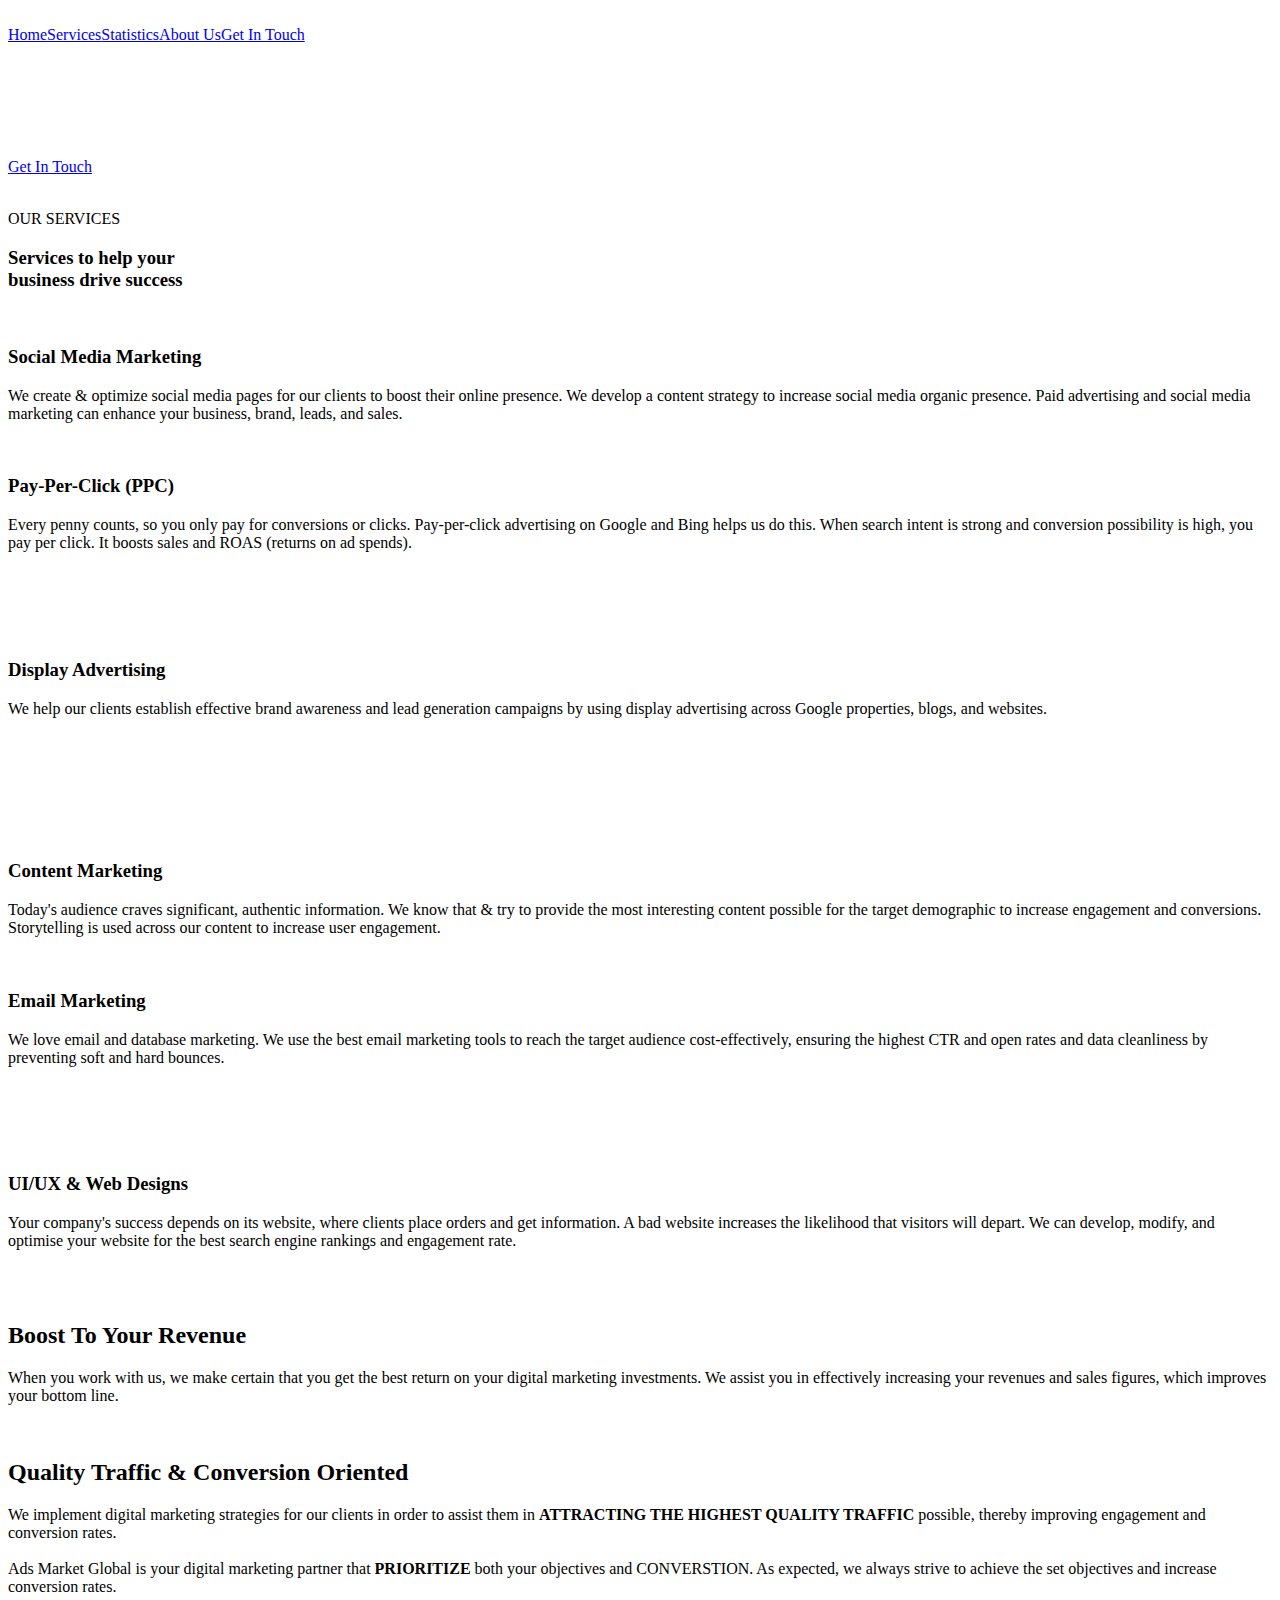
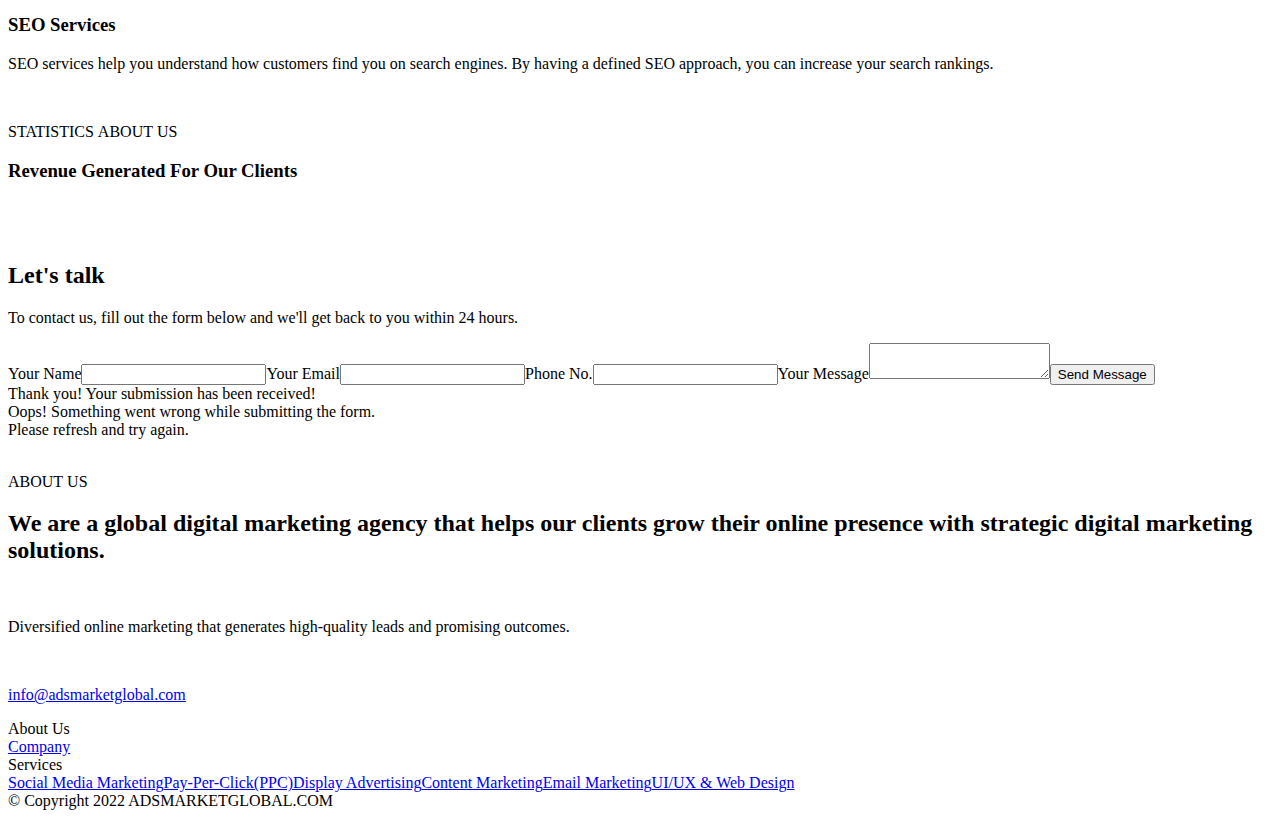
==== index.html @ f44de17f "new commit" ====
<!DOCTYPE html><!-- This site was created in Webflow. https://www.webflow.com -->
<!-- Last Published: Sun Jul 17 2022 16:30:18 GMT+0000 (Coordinated Universal Time) -->
<html data-wf-domain="adsmarketglobal1.webflow.io" data-wf-page="62cc13636cdaeb757eca5f17"
    data-wf-site="62cc13636cdaebab5cca5f0f">

<head>
    <meta charset="utf-8" />
    <title>AMG - Ads Market Global</title>
    <meta
        content="Ads Market Global, We are a global digital marketing agency that helps our clients grow their online presence with strategic digital marketing solutions."
        name="description" />
    <meta content="AMG - Ads Market Global" property="og:title" />
    <meta
        content="Ads Market Global, We are a global digital marketing agency that helps our clients grow their online presence with strategic digital marketing solutions."
        property="og:description" />
    <meta content="AMG - Ads Market Global" property="twitter:title" />
    <meta
        content="Ads Market Global, We are a global digital marketing agency that helps our clients grow their online presence with strategic digital marketing solutions."
        property="twitter:description" />
    <meta property="og:type" content="website" />
    <meta content="summary_large_image" name="twitter:card" />
    <meta content="width=device-width, initial-scale=1" name="viewport" />
    <meta content="Webflow" name="generator" />
    <link href="style.css"
        rel="stylesheet" type="text/css" />
    <!--[if lt IE 9]><script src="https://cdnjs.cloudflare.com/ajax/libs/html5shiv/3.7.3/html5shiv.min.js" type="text/javascript"></script><![endif]-->
    <script
        type="text/javascript">!function (o, c) { var n = c.documentElement, t = " w-mod-"; n.className += t + "js", ("ontouchstart" in o || o.DocumentTouch && c instanceof DocumentTouch) && (n.className += t + "touch") }(window, document);</script>
    <link href="asset/Ads Market Global.png"
        rel="shortcut icon" type="image/x-icon" />
    <link href="asset/Ads Market Global.png"
        rel="apple-touch-icon" /><!-- No Highlight Testimonial Arrows www.flowbase.co (OPTIONAL) -->
    <style>
        .arrow {
            -webkit-touch-callout: none;
            /* iOS Safari */
            -webkit-user-select: none;
            /* Safari */
            -khtml-user-select: none;
            /* Konqueror HTML */
            -moz-user-select: none;
            /* Firefox */
            -ms-user-select: none;
            /* Internet Explorer/Edge */
            user-select: none;
            /* Non-prefixed version, currently
                                 supported by Chrome and Opera */
    </style>

    <!-- Change Scrollbar (OPTIONAL) -->
    <style>
        ::-webkit-scrollbar {
            width: 15px;
        }

        ::-webkit-scrollbar-track {
            border-radius: 0px;
            background-color: #fff;
        }

        ::-webkit-scrollbar-thumb {
            background: #484dff;
            border-radius: 0px;
        }
    </style>
</head>

<body class="body">
    <div data-collapse="medium" data-animation="default" data-duration="400" data-easing="ease" data-easing2="ease"
        role="banner" class="navbar-5 w-nav">
        <div class="container-5 navbar-container w-container">
            <div class="nav-wrapper"><a href="#" class="logo-3 w-nav-brand"><img
                        src="https://uploads-ssl.webflow.com/62cc13636cdaebab5cca5f0f/62ccd731722cb0daaf627400_WhatsApp_Image_2022-07-11_at_6.38.55_PM-removebg-preview.png"
                        loading="lazy" width="295" alt="" class="image-10" /></a>
                <nav role="navigation" class="nav-menu-3 w-nav-menu"><a href="#home"
                        class="nav-link-6 w-nav-link">Home</a><a href="#services"
                        class="nav-link-6 w-nav-link">Services</a><a href="#stats"
                        class="nav-link-6 w-nav-link">Statistics</a><a href="#about" class="nav-link-6 w-nav-link">About
                        Us</a><a href="#contact" data-w-id="43a1a5e1-b874-022d-1b1e-969164b48748"
                        class="button w-button">Get In Touch</a></nav>
                <div class="menu-btn w-nav-button">
                    <div class="top-line"></div>
                    <div class="middle-line"></div>
                    <div class="last-line"></div>
                </div>
            </div>
        </div>
    </div>
    <div id="home" class="header">
        <div class="container">
            <div class="hero-content">
                <div class="hero-block">
                    <div class="content-block-hero">
                        <h1 style="-webkit-transform:translate3d(-25PX, 0, 0) scale3d(1, 1, 1) rotateX(0) rotateY(0) rotateZ(0) skew(0, 0);-moz-transform:translate3d(-25PX, 0, 0) scale3d(1, 1, 1) rotateX(0) rotateY(0) rotateZ(0) skew(0, 0);-ms-transform:translate3d(-25PX, 0, 0) scale3d(1, 1, 1) rotateX(0) rotateY(0) rotateZ(0) skew(0, 0);transform:translate3d(-25PX, 0, 0) scale3d(1, 1, 1) rotateX(0) rotateY(0) rotateZ(0) skew(0, 0);opacity:0"
                            class="heading">Data fueled, expert driven marketing</h1>
                        <p style="-webkit-transform:translate3d(-25PX, 0, 0) scale3d(1, 1, 1) rotateX(0) rotateY(0) rotateZ(0) skew(0, 0);-moz-transform:translate3d(-25PX, 0, 0) scale3d(1, 1, 1) rotateX(0) rotateY(0) rotateZ(0) skew(0, 0);-ms-transform:translate3d(-25PX, 0, 0) scale3d(1, 1, 1) rotateX(0) rotateY(0) rotateZ(0) skew(0, 0);transform:translate3d(-25PX, 0, 0) scale3d(1, 1, 1) rotateX(0) rotateY(0) rotateZ(0) skew(0, 0);opacity:0"
                            class="paragraph-hero">Evolve into your full potential with digital marketing &amp; growth
                            solutions.</p>
                        <div><a href="#contact" data-w-id="292c6fd5-c9fb-e40d-11e6-4cfa3c14e079"
                                class="button w-button">Get In Touch</a></div>
                    </div>
                </div>
                <div style="-webkit-transform:translate3d(25PX, 0, 0) scale3d(1, 1, 1) rotateX(0) rotateY(0) rotateZ(0) skew(0, 0);-moz-transform:translate3d(25PX, 0, 0) scale3d(1, 1, 1) rotateX(0) rotateY(0) rotateZ(0) skew(0, 0);-ms-transform:translate3d(25PX, 0, 0) scale3d(1, 1, 1) rotateX(0) rotateY(0) rotateZ(0) skew(0, 0);transform:translate3d(25PX, 0, 0) scale3d(1, 1, 1) rotateX(0) rotateY(0) rotateZ(0) skew(0, 0);opacity:0"
                    class="hero-image-wrap"><img
                        src="https://uploads-ssl.webflow.com/62cc13636cdaebab5cca5f0f/62cd737549e9dc1437eaa21d_WhatsApp%20Image%202022-07-12%20at%204.14.16%20PM.jpeg"
                        srcset="https://uploads-ssl.webflow.com/62cc13636cdaebab5cca5f0f/62cd737549e9dc1437eaa21d_WhatsApp%20Image%202022-07-12%20at%204.14.16%20PM-p-500.jpeg 500w, https://uploads-ssl.webflow.com/62cc13636cdaebab5cca5f0f/62cd737549e9dc1437eaa21d_WhatsApp%20Image%202022-07-12%20at%204.14.16%20PM-p-800.jpeg 800w, https://uploads-ssl.webflow.com/62cc13636cdaebab5cca5f0f/62cd737549e9dc1437eaa21d_WhatsApp%20Image%202022-07-12%20at%204.14.16%20PM-p-1080.jpeg 1080w, https://uploads-ssl.webflow.com/62cc13636cdaebab5cca5f0f/62cd737549e9dc1437eaa21d_WhatsApp%20Image%202022-07-12%20at%204.14.16%20PM.jpeg 1280w"
                        sizes="(max-width: 479px) 90vw, (max-width: 767px) 86vw, (max-width: 991px) 88vw, 42vw" alt=""
                        class="hero-image" /></div>
            </div>
        </div>
    </div>
    <div id="services" class="section-content">
        <div class="container space-below">
            <div class="title-wrap-left">
                <p class="title">OUR SERVICES</p>
                <h3 class="heading-primary">Services to help your <br />business <span class="text-span">drive
                        success</span></h3>
            </div>
            <div class="service-card-wrap">
                <div class="column">
                    <div id="social" class="service-card"><img
                            src="https://uploads-ssl.webflow.com/62cc13636cdaebab5cca5f0f/62d3aa4519f62c4c4fdd5f49_reshot-icon-digital-marketing-LBRZ9M6K5S.svg"
                            width="75" alt="" class="service-icon" />
                        <div class="card-content-wrap">
                            <h3 class="heading-3">Social Media Marketing</h3>
                            <p class="paragraph-2">We create &amp; optimize social media pages for our clients to boost
                                their online presence. We develop a content strategy to increase social media organic
                                presence. Paid advertising and social media marketing can enhance your business, brand,
                                leads, and sales.</p>
                        </div>
                    </div>
                </div>
                <div class="column">
                    <div id="ppc" class="service-card"><img
                            src="https://uploads-ssl.webflow.com/62cc13636cdaebab5cca5f0f/62d3aa9f34f1826fa79b9588_reshot-icon-online-marketing-MSBLV76K3T.svg"
                            width="75" alt="" class="service-icon" />
                        <div class="card-content-wrap">
                            <h3 class="heading-3">Pay-Per-Click (PPC)</h3>
                            <p class="paragraph-2">Every penny counts, so you only pay for conversions or clicks.
                                Pay-per-click advertising on Google and Bing helps us do this. When search intent is
                                strong and conversion possibility is high, you pay per click. It boosts sales and ROAS
                                (returns on ad spends).<br /><br /><br />‍</p>
                        </div>
                    </div>
                </div>
                <div class="column">
                    <div id="displayads" class="service-card"><img
                            src="https://uploads-ssl.webflow.com/62cc13636cdaebab5cca5f0f/62d3aa4775565831e6dea3bf_reshot-icon-strategy-marketing-RYB4G7AEUQ.svg"
                            width="75" alt="" class="service-icon" />
                        <div class="card-content-wrap">
                            <h3 class="heading-3">Display Advertising</h3>
                            <p class="paragraph-2">We help our clients establish effective brand awareness and lead
                                generation campaigns by using display advertising across Google properties, blogs, and
                                websites.<br />‍<br /><br /><br /><br />‍</p>
                        </div>
                    </div>
                </div>
            </div>
            <div class="service-card-wrap">
                <div class="column">
                    <div id="cm" class="service-card"><img
                            src="https://uploads-ssl.webflow.com/62cc13636cdaebab5cca5f0f/62d3aa7619f62c7528dd641c_reshot-icon-content-marketing-J6W5ZYXP3G.svg"
                            width="75" alt="" class="service-icon" />
                        <div class="card-content-wrap">
                            <h3 class="heading-3">Content Marketing</h3>
                            <p class="paragraph-2">Today&#x27;s audience craves significant, authentic information. We
                                know that &amp; try to provide the most interesting content possible for the target
                                demographic to increase engagement and conversions. Storytelling is used across our
                                content to increase user engagement.</p>
                        </div>
                    </div>
                </div>
                <div class="column">
                    <div id="emailmarket" class="service-card"><img
                            src="https://uploads-ssl.webflow.com/62cc13636cdaebab5cca5f0f/62d3ab17a64f268bfcebc345_reshot-icon-email-marketing-YQGR7FCZME.svg"
                            width="75" alt="" class="service-icon" />
                        <div class="card-content-wrap">
                            <h3 class="heading-3">Email Marketing</h3>
                            <p class="paragraph-2">We love email and database marketing. We use the best email marketing
                                tools to reach the target audience cost-effectively, ensuring the highest CTR and open
                                rates and data cleanliness by preventing soft and hard bounces.<br /><br /><br />‍</p>
                        </div>
                    </div>
                </div>
                <div class="column">
                    <div id="uiux" class="service-card"><img
                            src="https://uploads-ssl.webflow.com/62cc13636cdaebab5cca5f0f/62d3aabc5d3ddb35e28add76_reshot-icon-ui-ux-designer-96PWLQYATG.svg"
                            width="75" alt="" class="service-icon" />
                        <div class="card-content-wrap">
                            <h3 class="heading-3">UI/UX &amp; Web Designs</h3>
                            <p class="paragraph-2">Your company&#x27;s success depends on its website, where clients
                                place orders and get information. A bad website increases the likelihood that visitors
                                will depart. We can develop, modify, and optimise your website for the best search
                                engine rankings and engagement rate.<br />‍</p>
                        </div>
                    </div>
                </div>
            </div>
        </div>
        <div class="container">
            <div class="column-wrap-reversed">
                <div class="image-block"><img
                        src="https://uploads-ssl.webflow.com/62cc13636cdaebab5cca5f0f/62cc13d049e8c6f423d312e8_a8347a2acff23bd49f618bca3c2e009e-removebg-preview.png"
                        srcset="https://uploads-ssl.webflow.com/62cc13636cdaebab5cca5f0f/62cc13d049e8c6f423d312e8_a8347a2acff23bd49f618bca3c2e009e-removebg-preview-p-500.png 500w, https://uploads-ssl.webflow.com/62cc13636cdaebab5cca5f0f/62cc13d049e8c6f423d312e8_a8347a2acff23bd49f618bca3c2e009e-removebg-preview.png 577w"
                        sizes="(max-width: 479px) 91vw, (max-width: 686px) 84vw, (max-width: 991px) 577px, 40vw"
                        alt="" /></div>
                <div class="content-block-left">
                    <div class="content-wrap">
                        <h2 class="heading-primary"><strong class="bold-text">Boost To Your Revenue<br /></strong></h2>
                        <p class="paragraph">When you work with us, we make certain that you get the best return on your
                            digital marketing investments. We assist you in effectively increasing your revenues and
                            sales figures, which improves your bottom line.</p>
                    </div>
                </div>
            </div>
            <div class="column-wrap">
                <div class="image-block"><img
                        src="https://uploads-ssl.webflow.com/62cc13636cdaebab5cca5f0f/62cc13d0e23f794f4cc7f820_wcu3-removebg-preview.png"
                        srcset="https://uploads-ssl.webflow.com/62cc13636cdaebab5cca5f0f/62cc13d0e23f794f4cc7f820_wcu3-removebg-preview-p-500.png 500w, https://uploads-ssl.webflow.com/62cc13636cdaebab5cca5f0f/62cc13d0e23f794f4cc7f820_wcu3-removebg-preview.png 560w"
                        sizes="(max-width: 479px) 91vw, (max-width: 674px) 83vw, (max-width: 991px) 560px, 40vw"
                        alt="" /></div>
                <div class="content-block-right">
                    <div class="content-wrap">
                        <h2 class="heading-primary"><strong class="bold-text">Quality Traffic &amp; Conversion
                                Oriented</strong></h2>
                        <p class="paragraph">We implement digital marketing strategies for our clients in order to
                            assist them in <span class="text-span-5"><strong class="bold-text-3">ATTRACTING THE HIGHEST
                                    QUALITY TRAFFIC</strong></span> possible, thereby improving engagement and
                            conversion rates.<br /><br />Ads Market Global is your digital marketing partner that
                            <strong class="bold-text-2">PRIORITIZE</strong> both your objectives and <span
                                class="text-span-7">CONVERSTION</span>. As expected, we always strive to achieve the set
                            objectives and increase conversion rates.</p>
                    </div>
                </div>
            </div>
        </div>
    </div>
    <div class="section-cta">
        <div class="container">
            <div class="title-wrap">
                <h3 class="heading-primary h3-centre-white">SEO Services </h3>
                <p class="paragraph paragraph-centre-white">SEO services help you understand how customers find you on
                    search engines. By having a defined SEO approach, you can increase your search rankings.</p>
                <div style="-webkit-transform:translate3d(-25PX, 0, 0) scale3d(1, 1, 1) rotateX(0) rotateY(0) rotateZ(0) skew(0, 0);-moz-transform:translate3d(-25PX, 0, 0) scale3d(1, 1, 1) rotateX(0) rotateY(0) rotateZ(0) skew(0, 0);-ms-transform:translate3d(-25PX, 0, 0) scale3d(1, 1, 1) rotateX(0) rotateY(0) rotateZ(0) skew(0, 0);transform:translate3d(-25PX, 0, 0) scale3d(1, 1, 1) rotateX(0) rotateY(0) rotateZ(0) skew(0, 0);opacity:0"
                    class="button-wrap-hero"><a href="#contact" class="button w-button">Get In Touch</a></div>
            </div>
        </div>
    </div>
    <div id="stats" class="section-statistics">
        <div class="container">
            <div class="title-wrap">
                <p class="title">STATISTICS ABOUT US</p>
                <h3 class="heading-primary h3-centre">Revenue Generated For Our Clients</h3>
            </div>
            <div class="feature-number-wrap">
                <div class="statistic-circle-wrap"></div>
                <div class="statistic-circle-wrap">
                    <div class="circle-div">
                        <h1 data-w-id="548eff42-c5c6-0171-e8f3-3b92ea54b196" style="opacity:0" class="counter">256,013
                        </h1>
                    </div>
                </div>
                <div class="statistic-circle-wrap"></div>
            </div>
        </div>
    </div>
    <div id="contact" class="contact-form-wrapper">
        <section id="contact-form" class="contact-form wf-section">
            <div class="w-container">
                <h2 class="form-title-cf1">Let&#x27;s talk</h2>
                <p class="form-subtitle-cf1">To contact us, fill out the form below and we&#x27;ll get back to you
                    within 24 hours.</p>
                <div class="w-form">
                    <form id="email-form" name="email-form" data-name="Email Form" method="get" class="form-cf1"><label
                            for="name" class="field-label-cf1">Your Name</label><input type="text"
                            class="text-field-cf1 w-input" maxlength="256" name="name" data-name="Name" placeholder=""
                            id="name" required="" /><label for="Email-3" class="field-label-cf1">Your
                            Email</label><input type="email" class="text-field-cf1 w-input" maxlength="256" name="Email"
                            data-name="Email" placeholder="" id="Email" required="" /><label for="Phone"
                            class="field-label-cf1">Phone No.</label><input type="tel" class="text-field-cf1 w-input"
                            maxlength="256" name="Phone" data-name="Phone" placeholder="" id="Phone"
                            required="" /><label for="Message" class="field-label-cf1">Your Message</label><textarea
                            name="Message" maxlength="5000" id="Message-2" required="" data-name="Message"
                            placeholder="" class="text-field-cf1 big w-input"></textarea><input type="submit"
                            value="Send Message" data-wait="Please wait..." class="submit-button-cf1 w-button" /></form>
                    <div class="success-message-cf1 w-form-done">
                        <div>Thank you! Your submission has been received!</div>
                    </div>
                    <div class="error-message-cf1 w-form-fail">
                        <div>Oops! Something went wrong while submitting the form. <br />Please refresh and try again.
                        </div>
                    </div>
                </div>
            </div>
        </section>
    </div>
    <div id="about" class="section-content-plain">
        <div class="container">
            <div class="column-wrap">
                <div class="image-block"><img
                        src="https://uploads-ssl.webflow.com/62cc13636cdaebab5cca5f0f/62cc13d06dc26ea7057e3c63_flick-mobile-analytics-overview-removebg-preview%20(1).png"
                        alt="" /></div>
                <div class="content-block-right">
                    <div class="content-wrap about">
                        <p class="title">ABOUT US</p>
                        <h2 class="heading-primary about">We are a global digital marketing agency that helps our
                            clients grow their online presence with strategic digital marketing solutions.</h2>
                        <div class="feature"></div>
                    </div>
                </div>
            </div>
        </div>
    </div>
    <div class="footer">
        <div class="container-flex">
            <div class="footer-column-large">
                <div class="div-block-5"><img
                        src="https://uploads-ssl.webflow.com/62cc13636cdaebab5cca5f0f/62ccd73435539c149f126776_WhatsApp_Image_2022-07-11_at_6.39.31_PM-removebg-preview.png"
                        loading="lazy" width="309" alt="" class="image-8" /></div>
                <p class="footer-text">Diversified online marketing that generates high-quality leads and promising
                    outcomes.</p><a href="mailto:info@adsmarketglobal.com?subject=New%20Query"
                    class="footer-link-wrap w-inline-block"><img
                        src="https://uploads-ssl.webflow.com/5d01778cda7c6cc8a63e0b64/5d1324fd4b05c818c6fbecc1_mail.svg"
                        width="19" alt="" class="footer-icon" />
                    <p class="footer-text-02">info@adsmarketglobal.com</p>
                </a>
            </div>
            <div class="footer-column">
                <div class="footer-title">About Us</div><a href="#about" class="footer-link">Company</a>
            </div>
            <div class="footer-column">
                <div class="footer-title">Services</div><a href="#social" class="footer-link">Social Media
                    Marketing</a><a href="#ppc" class="footer-link">Pay-Per-Click(PPC)</a><a href="#displayads"
                    class="footer-link">Display Advertising</a><a href="#cm" class="footer-link">Content Marketing</a><a
                    href="#emailmarket" class="footer-link">Email Marketing</a><a href="#uiux" class="footer-link">UI/UX
                    &amp; Web Design</a>
            </div>
        </div>
        <div class="legal-wrap">
            <div class="legal-text">© Copyright 2022 ADSMARKETGLOBAL.COM</div>
            <div class="social-link-wrap"><a href="https://twitter.com/madebyflowcraft" target="_blank"
                    class="social-link w-inline-block"><img
                        src="https://uploads-ssl.webflow.com/5d6f91252fd62f03bd2330e7/5d6f91252fd62f3d9d233139_twitter%20(4).svg"
                        alt="" /></a><a href="https://www.instagram.com/madebyflowcraft/" target="_blank"
                    class="social-link w-inline-block"><img
                        src="https://uploads-ssl.webflow.com/5d6f91252fd62f03bd2330e7/5d6f91252fd62f9df7233138_instagram%20(6).svg"
                        alt="" /></a><a href="https://gumroad.com/flowcraft" target="_blank"
                    class="social-link w-inline-block"><img
                        src="https://uploads-ssl.webflow.com/5d6f91252fd62f03bd2330e7/5d81e9e6e7908e56bf587612_Gumroad.svg"
                        alt="" /></a></div>
        </div>
    </div>
    <script src="https://d3e54v103j8qbb.cloudfront.net/js/jquery-3.5.1.min.dc5e7f18c8.js?site=62cc13636cdaebab5cca5f0f"
        type="text/javascript" integrity="sha256-9/aliU8dGd2tb6OSsuzixeV4y/faTqgFtohetphbbj0="
        crossorigin="anonymous"></script>
    <script src="main.js"
        type="text/javascript"></script>
    <!--[if lte IE 9]><script src="//cdnjs.cloudflare.com/ajax/libs/placeholders/3.0.2/placeholders.min.js"></script><![endif]-->
    <!-- Custom Slider Arrows -->
    <script>
        var Webflow = Webflow || [];
        Webflow.push(function () {
            var l = $('#flowbaseSlider .w-slider-arrow-left');
            var r = $('#flowbaseSlider .w-slider-arrow-right');
            $('#flowbaseSlider')
                .on('click', '.slider-left', function () {
                    l.trigger('tap');
                })
                .on('click', '.slider-right', function () {
                    r.trigger('tap');
                });
        });
    </script>



    <!-- Count Up Interaction -->
    <script src="https://cdnjs.cloudflare.com/ajax/libs/waypoints/4.0.0/jquery.waypoints.min.js"></script>
    <script src="https://cdn.jsdelivr.net/npm/jquery.counterup@2.1.0/jquery.counterup.min.js"></script>

    <script>
        jQuery(document).ready(function ($) {
            $('.counter').counterUp({
                delay: 100, // the delay time in ms
                time: 2500 // the speed time in ms
            });
        });
    </script>
</body>

</html>
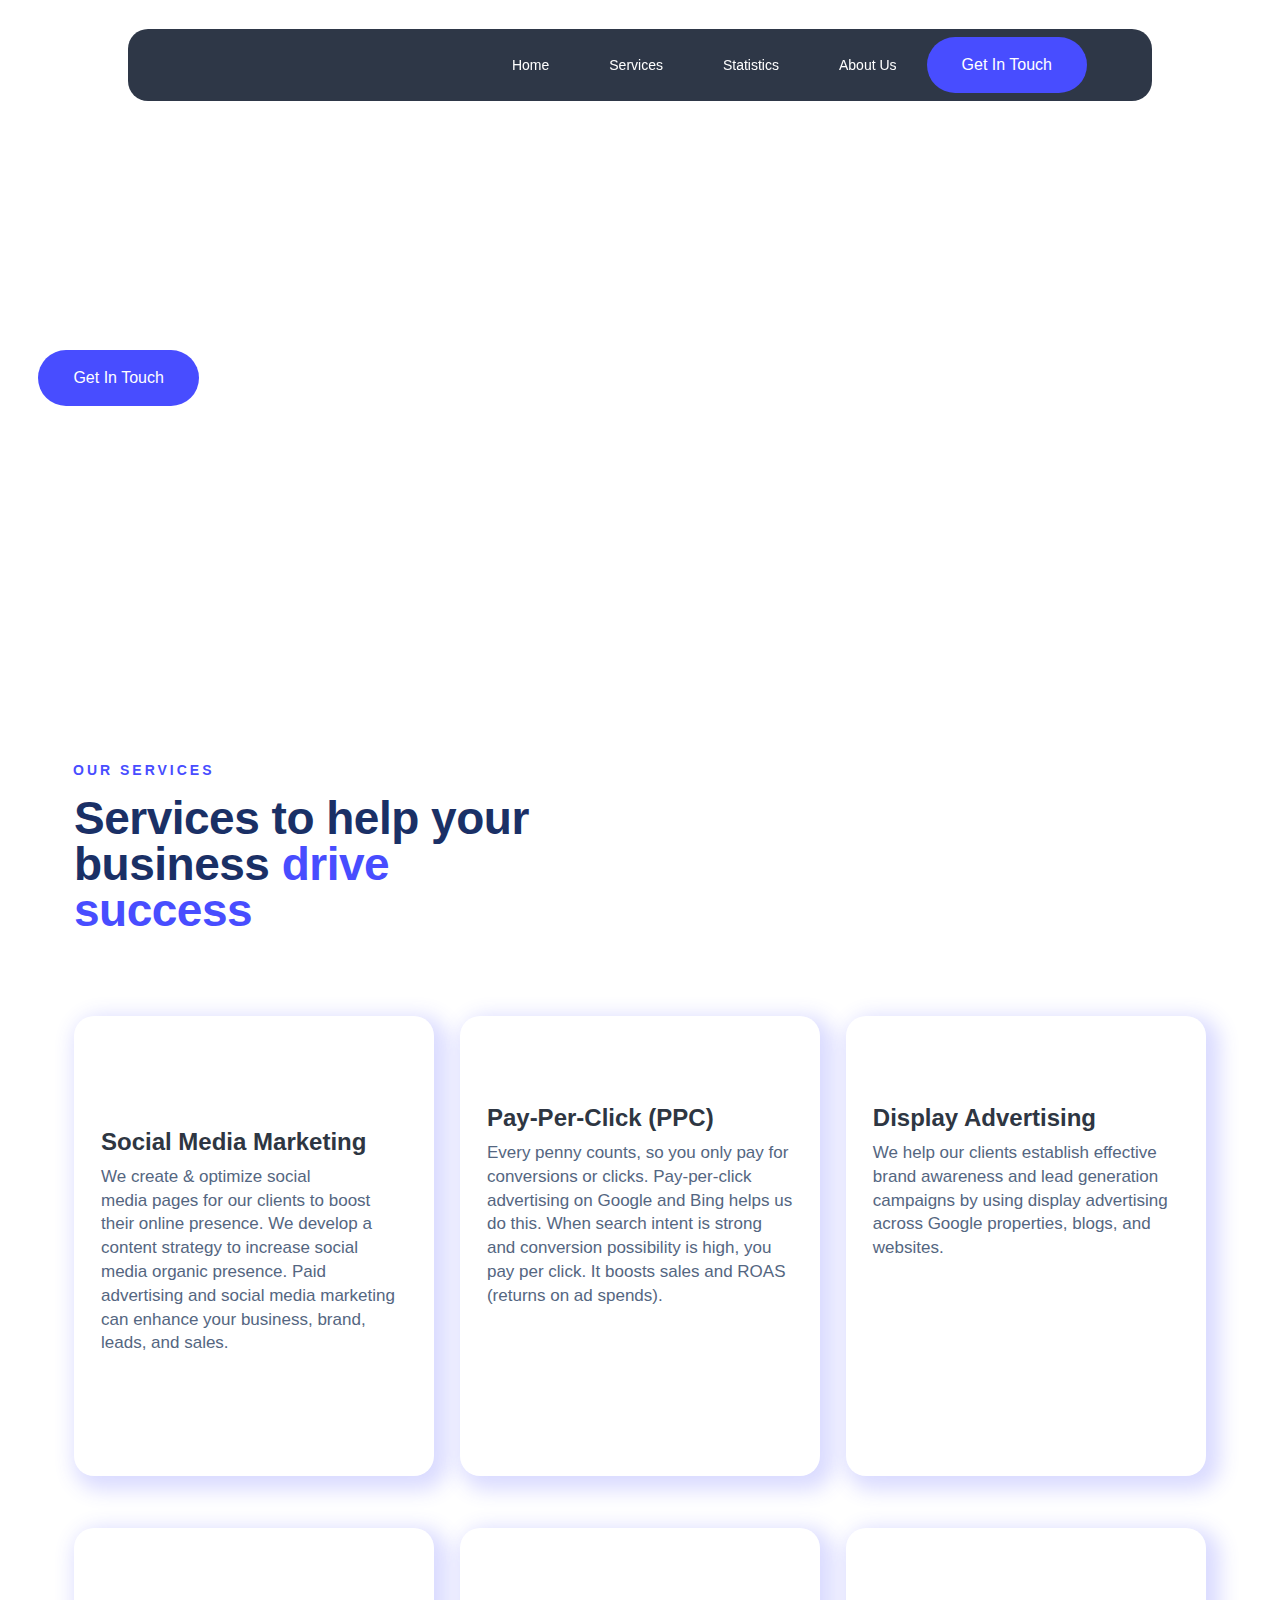
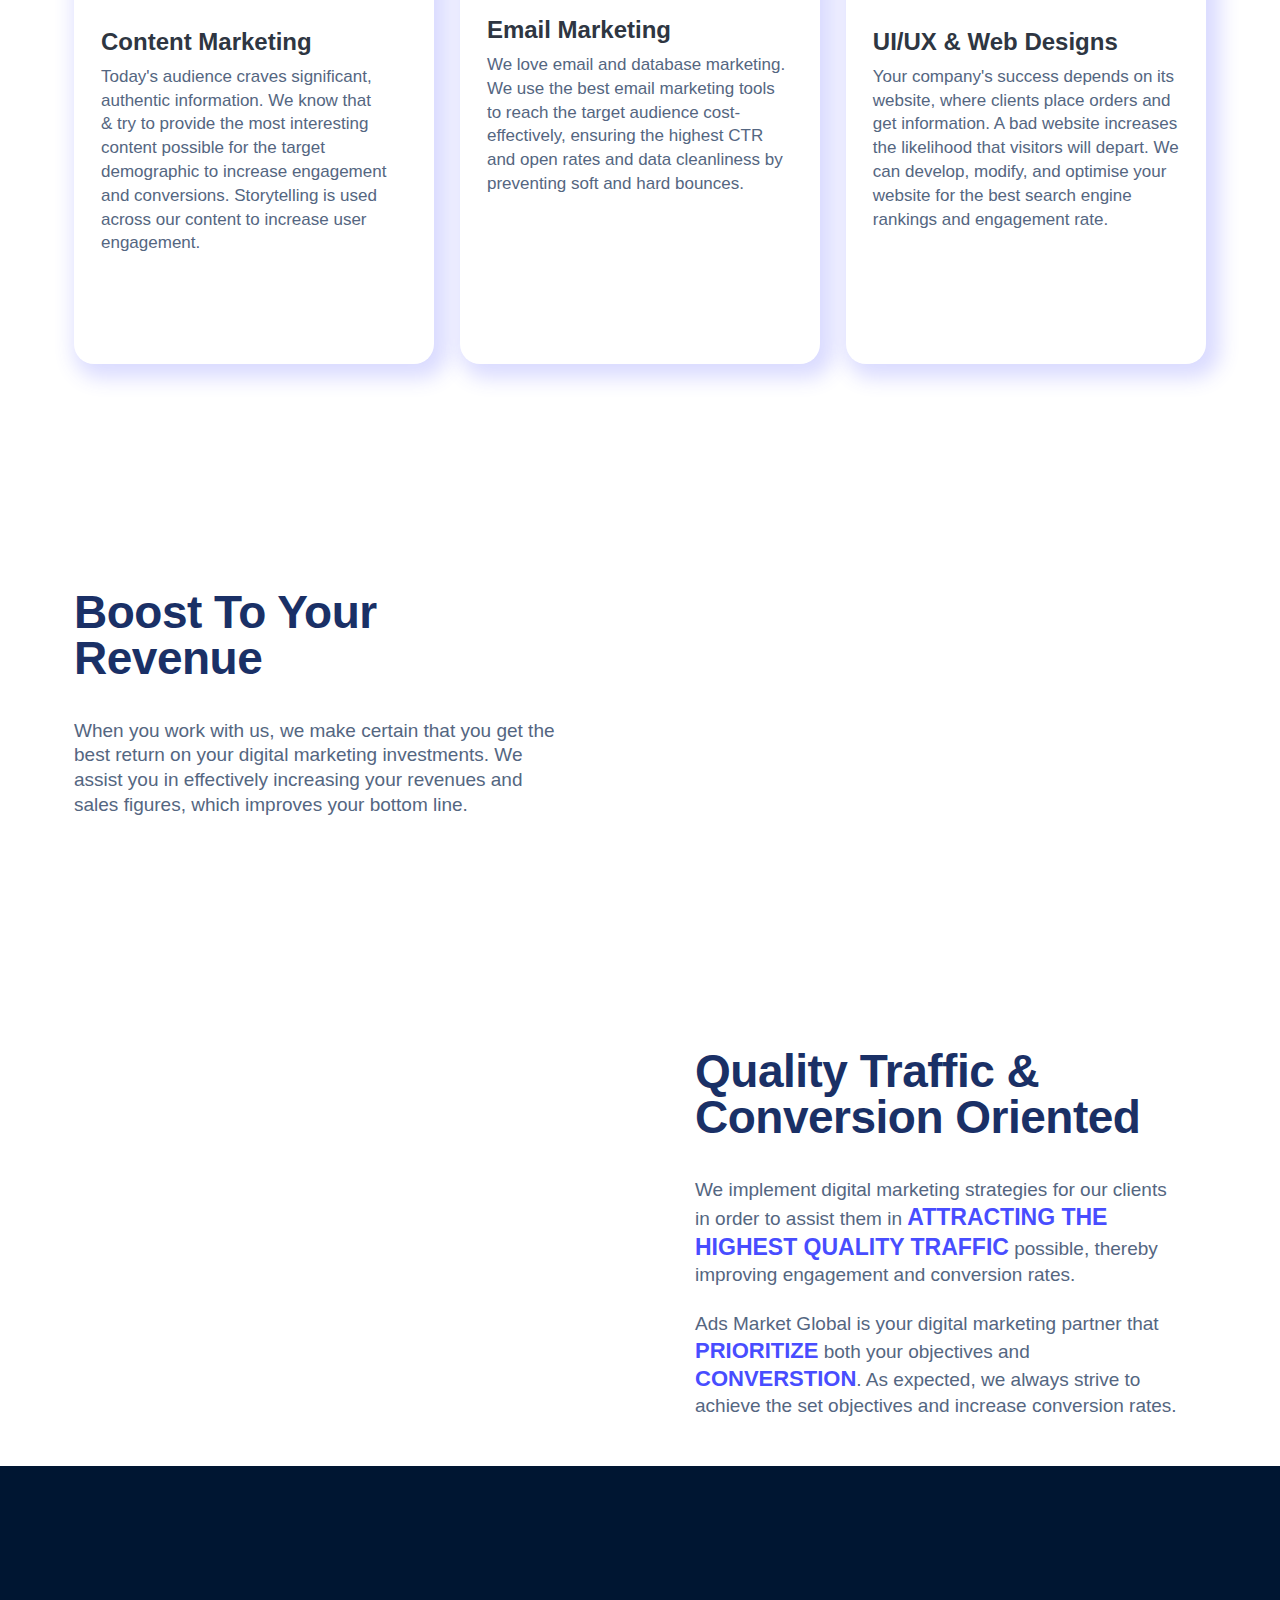
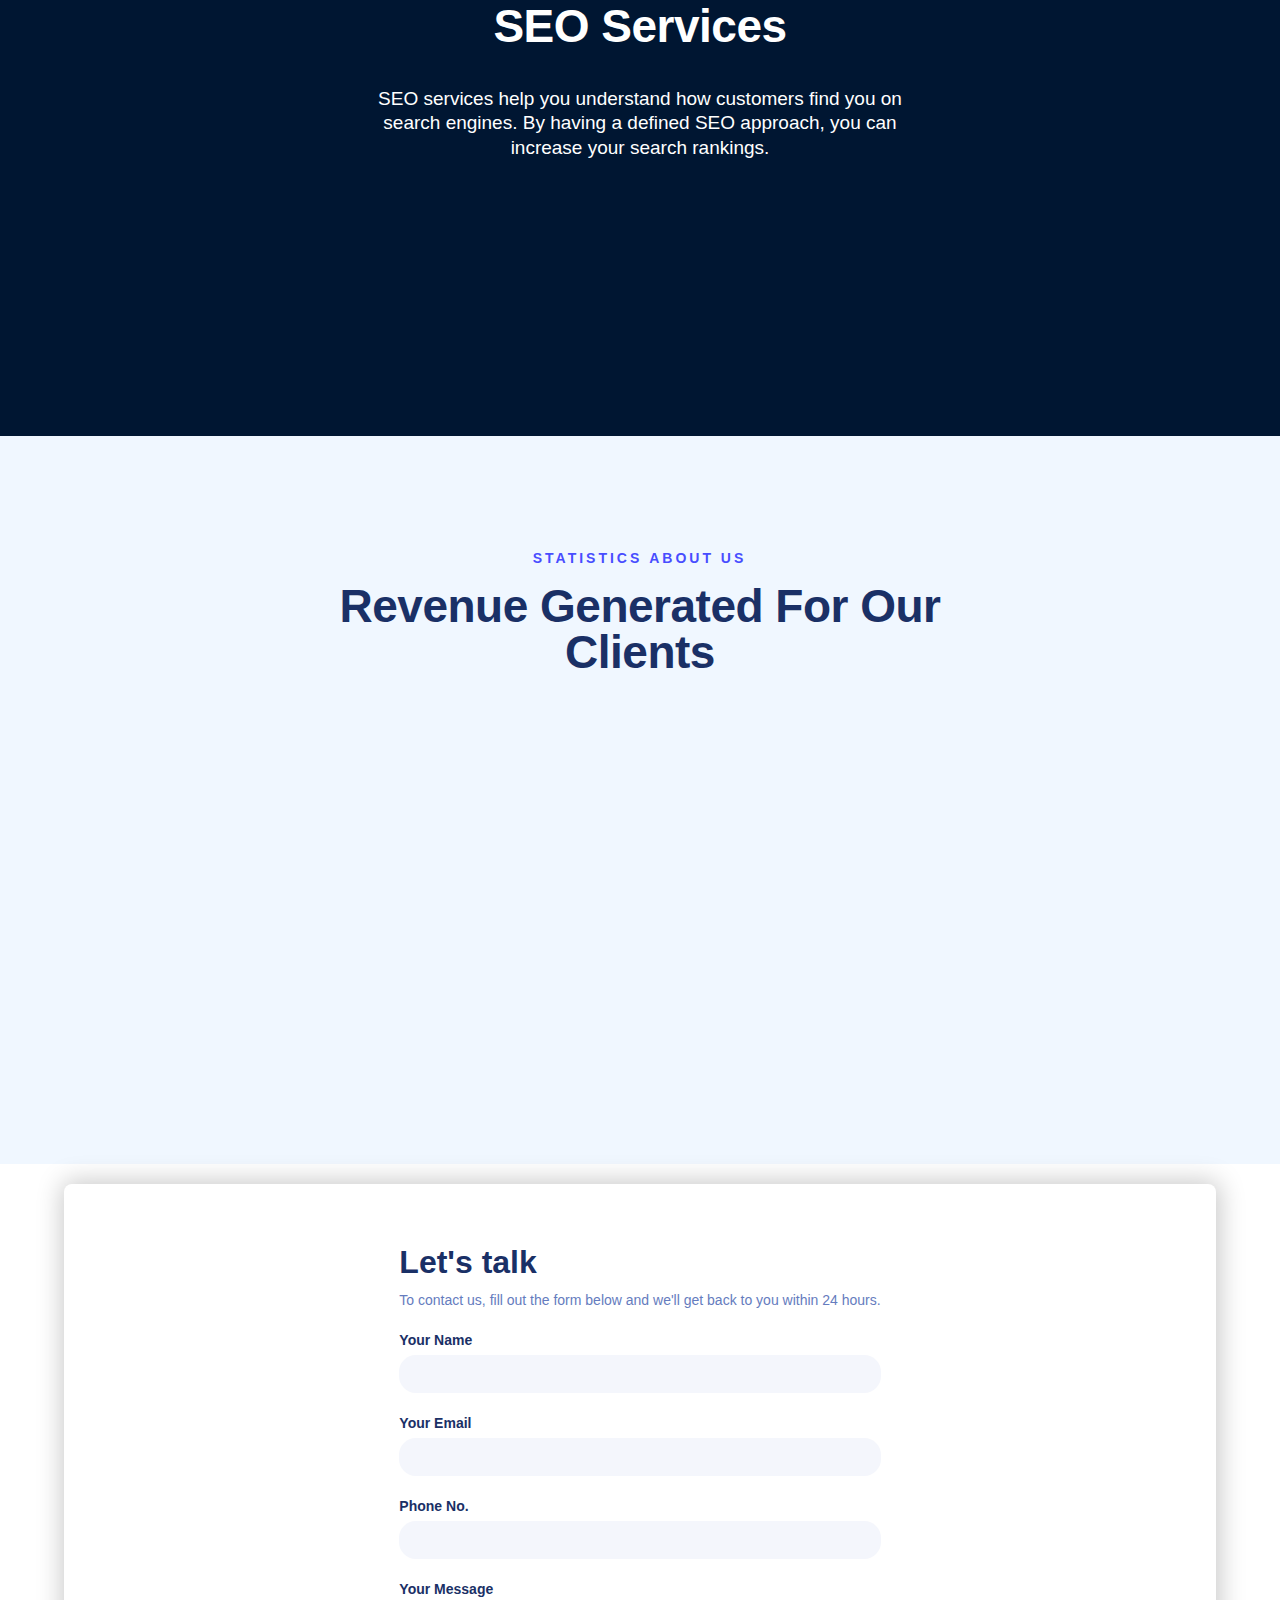
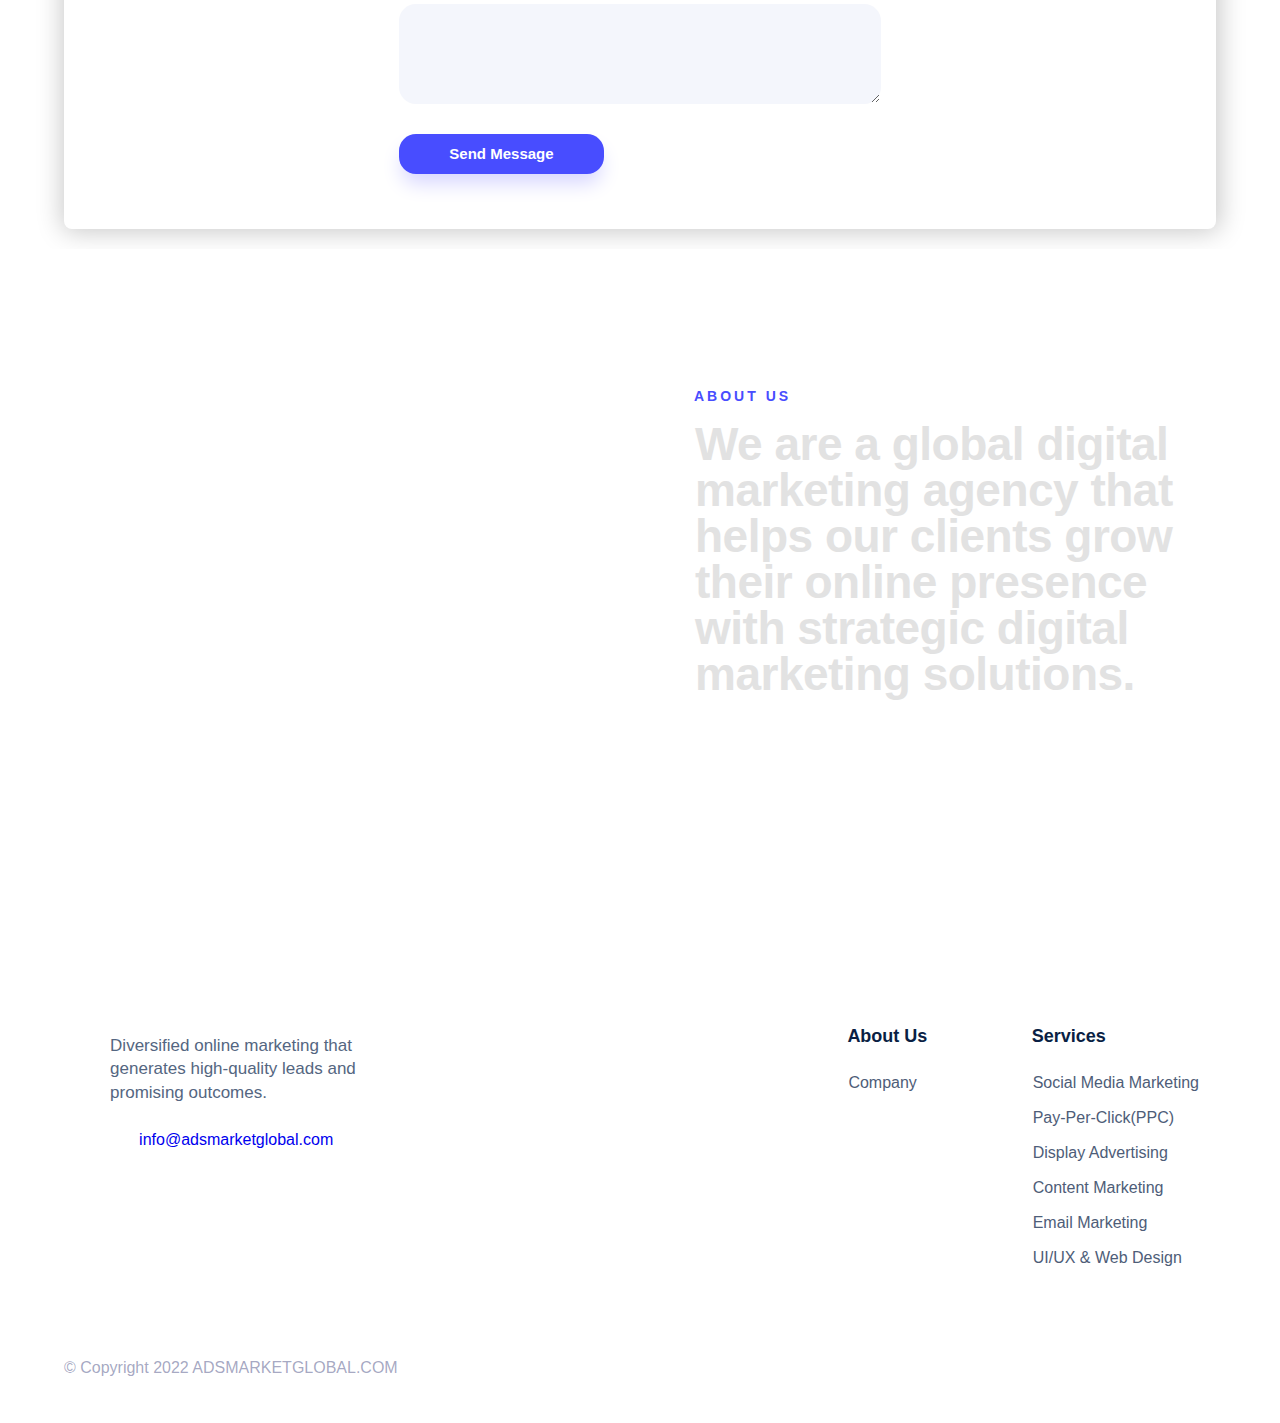
==== commit 2adc7071: "new commit" ====
--- a/index.html
+++ b/index.html
@@ -29,7 +29,7 @@
     <link href="asset/Ads Market Global.png"
         rel="shortcut icon" type="image/x-icon" />
     <link href="asset/Ads Market Global.png"
-        rel="apple-touch-icon" /><!-- No Highlight Testimonial Arrows www.flowbase.co (OPTIONAL) -->
+        rel="apple-touch-icon" />
     <style>
         .arrow {
             -webkit-touch-callout: none;
--- a/style.css
+++ b/style.css
@@ -0,0 +1,6151 @@
+/* Generated on: Sun Jul 17 2022 16:30:18 GMT+0000 (Coordinated Universal Time) */
+/* ==========================================================================
+   normalize.css v3.0.3 | MIT License | github.com/necolas/normalize.css 
+   ========================================================================== */
+/*! normalize.css v3.0.3 | MIT License | github.com/necolas/normalize.css */
+html {
+    font-family: sans-serif;
+    -ms-text-size-adjust: 100%;
+    -webkit-text-size-adjust: 100%
+}
+
+body {
+    margin: 0
+}
+
+article,
+aside,
+details,
+figcaption,
+figure,
+footer,
+header,
+hgroup,
+main,
+menu,
+nav,
+section,
+summary {
+    display: block
+}
+
+audio,
+canvas,
+progress,
+video {
+    display: inline-block;
+    vertical-align: baseline
+}
+
+audio:not([controls]) {
+    display: none;
+    height: 0
+}
+
+[hidden],
+template {
+    display: none
+}
+
+a {
+    background-color: transparent
+}
+
+a:active,
+a:hover {
+    outline: 0
+}
+
+abbr[title] {
+    border-bottom: 1px dotted
+}
+
+b,
+strong {
+    font-weight: bold
+}
+
+dfn {
+    font-style: italic
+}
+
+h1 {
+    font-size: 2em;
+    margin: .67em 0
+}
+
+mark {
+    background: #ff0;
+    color: #000
+}
+
+small {
+    font-size: 80%
+}
+
+sub,
+sup {
+    font-size: 75%;
+    line-height: 0;
+    position: relative;
+    vertical-align: baseline
+}
+
+sup {
+    top: -0.5em
+}
+
+sub {
+    bottom: -0.25em
+}
+
+img {
+    border: 0
+}
+
+svg:not(:root) {
+    overflow: hidden
+}
+
+figure {
+    margin: 1em 40px
+}
+
+hr {
+    box-sizing: content-box;
+    height: 0
+}
+
+pre {
+    overflow: auto
+}
+
+code,
+kbd,
+pre,
+samp {
+    font-family: monospace, monospace;
+    font-size: 1em
+}
+
+button,
+input,
+optgroup,
+select,
+textarea {
+    color: inherit;
+    font: inherit;
+    margin: 0
+}
+
+button {
+    overflow: visible
+}
+
+button,
+select {
+    text-transform: none
+}
+
+button,
+html input[type="button"],
+input[type="reset"] {
+    -webkit-appearance: button;
+    cursor: pointer
+}
+
+button[disabled],
+html input[disabled] {
+    cursor: default
+}
+
+button::-moz-focus-inner,
+input::-moz-focus-inner {
+    border: 0;
+    padding: 0
+}
+
+input {
+    line-height: normal
+}
+
+input[type='checkbox'],
+input[type='radio'] {
+    box-sizing: border-box;
+    padding: 0
+}
+
+input[type='number']::-webkit-inner-spin-button,
+input[type='number']::-webkit-outer-spin-button {
+    height: auto
+}
+
+input[type='search'] {
+    -webkit-appearance: none
+}
+
+input[type='search']::-webkit-search-cancel-button,
+input[type='search']::-webkit-search-decoration {
+    -webkit-appearance: none
+}
+
+fieldset {
+    border: 1px solid #c0c0c0;
+    margin: 0 2px;
+    padding: .35em .625em .75em
+}
+
+legend {
+    border: 0;
+    padding: 0
+}
+
+textarea {
+    overflow: auto
+}
+
+optgroup {
+    font-weight: bold
+}
+
+table {
+    border-collapse: collapse;
+    border-spacing: 0
+}
+
+td,
+th {
+    padding: 0
+}
+
+/* ==========================================================================
+   Start of base Webflow CSS - If you're looking for some ultra-clean CSS, skip the boilerplate and see the unminified code below.
+   ========================================================================== */
+@font-face {
+    font-family: 'webflow-icons';
+    src: url("[data-uri]") format('truetype');
+    font-weight: normal;
+    font-style: normal
+}
+
+[class^="w-icon-"],
+[class*=" w-icon-"] {
+    font-family: 'webflow-icons' !important;
+    speak: none;
+    font-style: normal;
+    font-weight: normal;
+    font-variant: normal;
+    text-transform: none;
+    line-height: 1;
+    -webkit-font-smoothing: antialiased;
+    -moz-osx-font-smoothing: grayscale
+}
+
+.w-icon-slider-right:before {
+    content: "\e600"
+}
+
+.w-icon-slider-left:before {
+    content: "\e601"
+}
+
+.w-icon-nav-menu:before {
+    content: "\e602"
+}
+
+.w-icon-arrow-down:before,
+.w-icon-dropdown-toggle:before {
+    content: "\e603"
+}
+
+.w-icon-file-upload-remove:before {
+    content: "\e900"
+}
+
+.w-icon-file-upload-icon:before {
+    content: "\e903"
+}
+
+* {
+    -webkit-box-sizing: border-box;
+    -moz-box-sizing: border-box;
+    box-sizing: border-box
+}
+
+html {
+    height: 100%
+}
+
+body {
+    margin: 0;
+    min-height: 100%;
+    background-color: #fff;
+    font-family: Arial, sans-serif;
+    font-size: 14px;
+    line-height: 20px;
+    color: #333
+}
+
+img {
+    max-width: 100%;
+    vertical-align: middle;
+    display: inline-block
+}
+
+html.w-mod-touch * {
+    background-attachment: scroll !important
+}
+
+.w-block {
+    display: block
+}
+
+.w-inline-block {
+    max-width: 100%;
+    display: inline-block
+}
+
+.w-clearfix:before,
+.w-clearfix:after {
+    content: " ";
+    display: table;
+    grid-column-start: 1;
+    grid-row-start: 1;
+    grid-column-end: 2;
+    grid-row-end: 2
+}
+
+.w-clearfix:after {
+    clear: both
+}
+
+.w-hidden {
+    display: none
+}
+
+.w-button {
+    display: inline-block;
+    padding: 9px 15px;
+    background-color: #3898EC;
+    color: white;
+    border: 0;
+    line-height: inherit;
+    text-decoration: none;
+    cursor: pointer;
+    border-radius: 0
+}
+
+input.w-button {
+    -webkit-appearance: button
+}
+
+html[data-w-dynpage] [data-w-cloak] {
+    color: transparent !important
+}
+
+.w-webflow-badge,
+.w-webflow-badge * {
+    position: static;
+    left: auto;
+    top: auto;
+    right: auto;
+    bottom: auto;
+    z-index: auto;
+    display: block;
+    visibility: visible;
+    overflow: visible;
+    overflow-x: visible;
+    overflow-y: visible;
+    box-sizing: border-box;
+    width: auto;
+    height: auto;
+    max-height: none;
+    max-width: none;
+    min-height: 0;
+    min-width: 0;
+    margin: 0;
+    padding: 0;
+    float: none;
+    clear: none;
+    border: 0 none transparent;
+    border-radius: 0;
+    background: none;
+    background-image: none;
+    background-position: 0 0;
+    background-size: auto auto;
+    background-repeat: repeat;
+    background-origin: padding-box;
+    background-clip: border-box;
+    background-attachment: scroll;
+    background-color: transparent;
+    box-shadow: none;
+    opacity: 1;
+    transform: none;
+    transition: none;
+    direction: ltr;
+    font-family: inherit;
+    font-weight: inherit;
+    color: inherit;
+    font-size: inherit;
+    line-height: inherit;
+    font-style: inherit;
+    font-variant: inherit;
+    text-align: inherit;
+    letter-spacing: inherit;
+    text-decoration: inherit;
+    text-indent: 0;
+    text-transform: inherit;
+    list-style-type: disc;
+    text-shadow: none;
+    font-smoothing: auto;
+    vertical-align: baseline;
+    cursor: inherit;
+    white-space: inherit;
+    word-break: normal;
+    word-spacing: normal;
+    word-wrap: normal
+}
+
+.w-webflow-badge {
+    position: fixed !important;
+    display: inline-block !important;
+    visibility: visible !important;
+    z-index: 2147483647 !important;
+    top: auto !important;
+    right: 12px !important;
+    bottom: 12px !important;
+    left: auto !important;
+    color: #AAADB0 !important;
+    background-color: #fff !important;
+    border-radius: 3px !important;
+    padding: 6px 8px 6px 6px !important;
+    font-size: 12px !important;
+    opacity: 1 !important;
+    line-height: 14px !important;
+    text-decoration: none !important;
+    transform: none !important;
+    margin: 0 !important;
+    width: auto !important;
+    height: auto !important;
+    overflow: visible !important;
+    white-space: nowrap;
+    box-shadow: 0 0 0 1px rgba(0, 0, 0, 0.1), 0 1px 3px rgba(0, 0, 0, 0.1);
+    cursor: pointer
+}
+
+.w-webflow-badge>img {
+    display: inline-block !important;
+    visibility: visible !important;
+    opacity: 1 !important;
+    vertical-align: middle !important
+}
+
+h1,
+h2,
+h3,
+h4,
+h5,
+h6 {
+    font-weight: bold;
+    margin-bottom: 10px
+}
+
+h1 {
+    font-size: 38px;
+    line-height: 44px;
+    margin-top: 20px
+}
+
+h2 {
+    font-size: 32px;
+    line-height: 36px;
+    margin-top: 20px
+}
+
+h3 {
+    font-size: 24px;
+    line-height: 30px;
+    margin-top: 20px
+}
+
+h4 {
+    font-size: 18px;
+    line-height: 24px;
+    margin-top: 10px
+}
+
+h5 {
+    font-size: 14px;
+    line-height: 20px;
+    margin-top: 10px
+}
+
+h6 {
+    font-size: 12px;
+    line-height: 18px;
+    margin-top: 10px
+}
+
+p {
+    margin-top: 0;
+    margin-bottom: 10px
+}
+
+blockquote {
+    margin: 0 0 10px 0;
+    padding: 10px 20px;
+    border-left: 5px solid #E2E2E2;
+    font-size: 18px;
+    line-height: 22px
+}
+
+figure {
+    margin: 0;
+    margin-bottom: 10px
+}
+
+figcaption {
+    margin-top: 5px;
+    text-align: center
+}
+
+ul,
+ol {
+    margin-top: 0;
+    margin-bottom: 10px;
+    padding-left: 40px
+}
+
+.w-list-unstyled {
+    padding-left: 0;
+    list-style: none
+}
+
+.w-embed:before,
+.w-embed:after {
+    content: " ";
+    display: table;
+    grid-column-start: 1;
+    grid-row-start: 1;
+    grid-column-end: 2;
+    grid-row-end: 2
+}
+
+.w-embed:after {
+    clear: both
+}
+
+.w-video {
+    width: 100%;
+    position: relative;
+    padding: 0
+}
+
+.w-video iframe,
+.w-video object,
+.w-video embed {
+    position: absolute;
+    top: 0;
+    left: 0;
+    width: 100%;
+    height: 100%;
+    border: none
+}
+
+fieldset {
+    padding: 0;
+    margin: 0;
+    border: 0
+}
+
+button,
+[type='button'],
+[type='reset'] {
+    border: 0;
+    cursor: pointer;
+    -webkit-appearance: button
+}
+
+.w-form {
+    margin: 0 0 15px
+}
+
+.w-form-done {
+    display: none;
+    padding: 20px;
+    text-align: center;
+    background-color: #dddddd
+}
+
+.w-form-fail {
+    display: none;
+    margin-top: 10px;
+    padding: 10px;
+    background-color: #ffdede
+}
+
+label {
+    display: block;
+    margin-bottom: 5px;
+    font-weight: bold
+}
+
+.w-input,
+.w-select {
+    display: block;
+    width: 100%;
+    height: 38px;
+    padding: 8px 12px;
+    margin-bottom: 10px;
+    font-size: 14px;
+    line-height: 1.42857143;
+    color: #333333;
+    vertical-align: middle;
+    background-color: #ffffff;
+    border: 1px solid #cccccc
+}
+
+.w-input:-moz-placeholder,
+.w-select:-moz-placeholder {
+    color: #999
+}
+
+.w-input::-moz-placeholder,
+.w-select::-moz-placeholder {
+    color: #999;
+    opacity: 1
+}
+
+.w-input:-ms-input-placeholder,
+.w-select:-ms-input-placeholder {
+    color: #999
+}
+
+.w-input::-webkit-input-placeholder,
+.w-select::-webkit-input-placeholder {
+    color: #999
+}
+
+.w-input:focus,
+.w-select:focus {
+    border-color: #3898EC;
+    outline: 0
+}
+
+.w-input[disabled],
+.w-select[disabled],
+.w-input[readonly],
+.w-select[readonly],
+fieldset[disabled] .w-input,
+fieldset[disabled] .w-select {
+    cursor: not-allowed
+}
+
+.w-input[disabled]:not(.w-input-disabled),
+.w-select[disabled]:not(.w-input-disabled),
+.w-input[readonly],
+.w-select[readonly],
+fieldset[disabled]:not(.w-input-disabled) .w-input,
+fieldset[disabled]:not(.w-input-disabled) .w-select {
+    background-color: #eeeeee
+}
+
+textarea.w-input,
+textarea.w-select {
+    height: auto
+}
+
+.w-select {
+    background-color: #f3f3f3
+}
+
+.w-select[multiple] {
+    height: auto
+}
+
+.w-form-label {
+    display: inline-block;
+    cursor: pointer;
+    font-weight: normal;
+    margin-bottom: 0
+}
+
+.w-radio {
+    display: block;
+    margin-bottom: 5px;
+    padding-left: 20px
+}
+
+.w-radio:before,
+.w-radio:after {
+    content: " ";
+    display: table;
+    grid-column-start: 1;
+    grid-row-start: 1;
+    grid-column-end: 2;
+    grid-row-end: 2
+}
+
+.w-radio:after {
+    clear: both
+}
+
+.w-radio-input {
+    margin: 4px 0 0;
+    margin-top: 1px \9;
+    line-height: normal;
+    float: left;
+    margin-left: -20px
+}
+
+.w-radio-input {
+    margin-top: 3px
+}
+
+.w-file-upload {
+    display: block;
+    margin-bottom: 10px
+}
+
+.w-file-upload-input {
+    width: .1px;
+    height: .1px;
+    opacity: 0;
+    overflow: hidden;
+    position: absolute;
+    z-index: -100
+}
+
+.w-file-upload-default,
+.w-file-upload-uploading,
+.w-file-upload-success {
+    display: inline-block;
+    color: #333333
+}
+
+.w-file-upload-error {
+    display: block;
+    margin-top: 10px
+}
+
+.w-file-upload-default.w-hidden,
+.w-file-upload-uploading.w-hidden,
+.w-file-upload-error.w-hidden,
+.w-file-upload-success.w-hidden {
+    display: none
+}
+
+.w-file-upload-uploading-btn {
+    display: flex;
+    font-size: 14px;
+    font-weight: normal;
+    cursor: pointer;
+    margin: 0;
+    padding: 8px 12px;
+    border: 1px solid #cccccc;
+    background-color: #fafafa
+}
+
+.w-file-upload-file {
+    display: flex;
+    flex-grow: 1;
+    justify-content: space-between;
+    margin: 0;
+    padding: 8px 9px 8px 11px;
+    border: 1px solid #cccccc;
+    background-color: #fafafa
+}
+
+.w-file-upload-file-name {
+    font-size: 14px;
+    font-weight: normal;
+    display: block
+}
+
+.w-file-remove-link {
+    margin-top: 3px;
+    margin-left: 10px;
+    width: auto;
+    height: auto;
+    padding: 3px;
+    display: block;
+    cursor: pointer
+}
+
+.w-icon-file-upload-remove {
+    margin: auto;
+    font-size: 10px
+}
+
+.w-file-upload-error-msg {
+    display: inline-block;
+    color: #ea384c;
+    padding: 2px 0
+}
+
+.w-file-upload-info {
+    display: inline-block;
+    line-height: 38px;
+    padding: 0 12px
+}
+
+.w-file-upload-label {
+    display: inline-block;
+    font-size: 14px;
+    font-weight: normal;
+    cursor: pointer;
+    margin: 0;
+    padding: 8px 12px;
+    border: 1px solid #cccccc;
+    background-color: #fafafa
+}
+
+.w-icon-file-upload-icon,
+.w-icon-file-upload-uploading {
+    display: inline-block;
+    margin-right: 8px;
+    width: 20px
+}
+
+.w-icon-file-upload-uploading {
+    height: 20px
+}
+
+.w-container {
+    margin-left: auto;
+    margin-right: auto;
+    max-width: 940px
+}
+
+.w-container:before,
+.w-container:after {
+    content: " ";
+    display: table;
+    grid-column-start: 1;
+    grid-row-start: 1;
+    grid-column-end: 2;
+    grid-row-end: 2
+}
+
+.w-container:after {
+    clear: both
+}
+
+.w-container .w-row {
+    margin-left: -10px;
+    margin-right: -10px
+}
+
+.w-row:before,
+.w-row:after {
+    content: " ";
+    display: table;
+    grid-column-start: 1;
+    grid-row-start: 1;
+    grid-column-end: 2;
+    grid-row-end: 2
+}
+
+.w-row:after {
+    clear: both
+}
+
+.w-row .w-row {
+    margin-left: 0;
+    margin-right: 0
+}
+
+.w-col {
+    position: relative;
+    float: left;
+    width: 100%;
+    min-height: 1px;
+    padding-left: 10px;
+    padding-right: 10px
+}
+
+.w-col .w-col {
+    padding-left: 0;
+    padding-right: 0
+}
+
+.w-col-1 {
+    width: 8.33333333%
+}
+
+.w-col-2 {
+    width: 16.66666667%
+}
+
+.w-col-3 {
+    width: 25%
+}
+
+.w-col-4 {
+    width: 33.33333333%
+}
+
+.w-col-5 {
+    width: 41.66666667%
+}
+
+.w-col-6 {
+    width: 50%
+}
+
+.w-col-7 {
+    width: 58.33333333%
+}
+
+.w-col-8 {
+    width: 66.66666667%
+}
+
+.w-col-9 {
+    width: 75%
+}
+
+.w-col-10 {
+    width: 83.33333333%
+}
+
+.w-col-11 {
+    width: 91.66666667%
+}
+
+.w-col-12 {
+    width: 100%
+}
+
+.w-hidden-main {
+    display: none !important
+}
+
+@media screen and (max-width:991px) {
+    .w-container {
+        max-width: 728px
+    }
+
+    .w-hidden-main {
+        display: inherit !important
+    }
+
+    .w-hidden-medium {
+        display: none !important
+    }
+
+    .w-col-medium-1 {
+        width: 8.33333333%
+    }
+
+    .w-col-medium-2 {
+        width: 16.66666667%
+    }
+
+    .w-col-medium-3 {
+        width: 25%
+    }
+
+    .w-col-medium-4 {
+        width: 33.33333333%
+    }
+
+    .w-col-medium-5 {
+        width: 41.66666667%
+    }
+
+    .w-col-medium-6 {
+        width: 50%
+    }
+
+    .w-col-medium-7 {
+        width: 58.33333333%
+    }
+
+    .w-col-medium-8 {
+        width: 66.66666667%
+    }
+
+    .w-col-medium-9 {
+        width: 75%
+    }
+
+    .w-col-medium-10 {
+        width: 83.33333333%
+    }
+
+    .w-col-medium-11 {
+        width: 91.66666667%
+    }
+
+    .w-col-medium-12 {
+        width: 100%
+    }
+
+    .w-col-stack {
+        width: 100%;
+        left: auto;
+        right: auto
+    }
+}
+
+@media screen and (max-width:767px) {
+    .w-hidden-main {
+        display: inherit !important
+    }
+
+    .w-hidden-medium {
+        display: inherit !important
+    }
+
+    .w-hidden-small {
+        display: none !important
+    }
+
+    .w-row,
+    .w-container .w-row {
+        margin-left: 0;
+        margin-right: 0
+    }
+
+    .w-col {
+        width: 100%;
+        left: auto;
+        right: auto
+    }
+
+    .w-col-small-1 {
+        width: 8.33333333%
+    }
+
+    .w-col-small-2 {
+        width: 16.66666667%
+    }
+
+    .w-col-small-3 {
+        width: 25%
+    }
+
+    .w-col-small-4 {
+        width: 33.33333333%
+    }
+
+    .w-col-small-5 {
+        width: 41.66666667%
+    }
+
+    .w-col-small-6 {
+        width: 50%
+    }
+
+    .w-col-small-7 {
+        width: 58.33333333%
+    }
+
+    .w-col-small-8 {
+        width: 66.66666667%
+    }
+
+    .w-col-small-9 {
+        width: 75%
+    }
+
+    .w-col-small-10 {
+        width: 83.33333333%
+    }
+
+    .w-col-small-11 {
+        width: 91.66666667%
+    }
+
+    .w-col-small-12 {
+        width: 100%
+    }
+}
+
+@media screen and (max-width:479px) {
+    .w-container {
+        max-width: none
+    }
+
+    .w-hidden-main {
+        display: inherit !important
+    }
+
+    .w-hidden-medium {
+        display: inherit !important
+    }
+
+    .w-hidden-small {
+        display: inherit !important
+    }
+
+    .w-hidden-tiny {
+        display: none !important
+    }
+
+    .w-col {
+        width: 100%
+    }
+
+    .w-col-tiny-1 {
+        width: 8.33333333%
+    }
+
+    .w-col-tiny-2 {
+        width: 16.66666667%
+    }
+
+    .w-col-tiny-3 {
+        width: 25%
+    }
+
+    .w-col-tiny-4 {
+        width: 33.33333333%
+    }
+
+    .w-col-tiny-5 {
+        width: 41.66666667%
+    }
+
+    .w-col-tiny-6 {
+        width: 50%
+    }
+
+    .w-col-tiny-7 {
+        width: 58.33333333%
+    }
+
+    .w-col-tiny-8 {
+        width: 66.66666667%
+    }
+
+    .w-col-tiny-9 {
+        width: 75%
+    }
+
+    .w-col-tiny-10 {
+        width: 83.33333333%
+    }
+
+    .w-col-tiny-11 {
+        width: 91.66666667%
+    }
+
+    .w-col-tiny-12 {
+        width: 100%
+    }
+}
+
+.w-widget {
+    position: relative
+}
+
+.w-widget-map {
+    width: 100%;
+    height: 400px
+}
+
+.w-widget-map label {
+    width: auto;
+    display: inline
+}
+
+.w-widget-map img {
+    max-width: inherit
+}
+
+.w-widget-map .gm-style-iw {
+    text-align: center
+}
+
+.w-widget-map .gm-style-iw>button {
+    display: none !important
+}
+
+.w-widget-twitter {
+    overflow: hidden
+}
+
+.w-widget-twitter-count-shim {
+    display: inline-block;
+    vertical-align: top;
+    position: relative;
+    width: 28px;
+    height: 20px;
+    text-align: center;
+    background: white;
+    border: #758696 solid 1px;
+    border-radius: 3px
+}
+
+.w-widget-twitter-count-shim * {
+    pointer-events: none;
+    -webkit-user-select: none;
+    -moz-user-select: none;
+    -ms-user-select: none;
+    user-select: none
+}
+
+.w-widget-twitter-count-shim .w-widget-twitter-count-inner {
+    position: relative;
+    font-size: 15px;
+    line-height: 12px;
+    text-align: center;
+    color: #999;
+    font-family: serif
+}
+
+.w-widget-twitter-count-shim .w-widget-twitter-count-clear {
+    position: relative;
+    display: block
+}
+
+.w-widget-twitter-count-shim.w--large {
+    width: 36px;
+    height: 28px
+}
+
+.w-widget-twitter-count-shim.w--large .w-widget-twitter-count-inner {
+    font-size: 18px;
+    line-height: 18px
+}
+
+.w-widget-twitter-count-shim:not(.w--vertical) {
+    margin-left: 5px;
+    margin-right: 8px
+}
+
+.w-widget-twitter-count-shim:not(.w--vertical).w--large {
+    margin-left: 6px
+}
+
+.w-widget-twitter-count-shim:not(.w--vertical):before,
+.w-widget-twitter-count-shim:not(.w--vertical):after {
+    top: 50%;
+    left: 0;
+    border: solid transparent;
+    content: ' ';
+    height: 0;
+    width: 0;
+    position: absolute;
+    pointer-events: none
+}
+
+.w-widget-twitter-count-shim:not(.w--vertical):before {
+    border-color: rgba(117, 134, 150, 0);
+    border-right-color: #5d6c7b;
+    border-width: 4px;
+    margin-left: -9px;
+    margin-top: -4px
+}
+
+.w-widget-twitter-count-shim:not(.w--vertical).w--large:before {
+    border-width: 5px;
+    margin-left: -10px;
+    margin-top: -5px
+}
+
+.w-widget-twitter-count-shim:not(.w--vertical):after {
+    border-color: rgba(255, 255, 255, 0);
+    border-right-color: white;
+    border-width: 4px;
+    margin-left: -8px;
+    margin-top: -4px
+}
+
+.w-widget-twitter-count-shim:not(.w--vertical).w--large:after {
+    border-width: 5px;
+    margin-left: -9px;
+    margin-top: -5px
+}
+
+.w-widget-twitter-count-shim.w--vertical {
+    width: 61px;
+    height: 33px;
+    margin-bottom: 8px
+}
+
+.w-widget-twitter-count-shim.w--vertical:before,
+.w-widget-twitter-count-shim.w--vertical:after {
+    top: 100%;
+    left: 50%;
+    border: solid transparent;
+    content: ' ';
+    height: 0;
+    width: 0;
+    position: absolute;
+    pointer-events: none
+}
+
+.w-widget-twitter-count-shim.w--vertical:before {
+    border-color: rgba(117, 134, 150, 0);
+    border-top-color: #5d6c7b;
+    border-width: 5px;
+    margin-left: -5px
+}
+
+.w-widget-twitter-count-shim.w--vertical:after {
+    border-color: rgba(255, 255, 255, 0);
+    border-top-color: white;
+    border-width: 4px;
+    margin-left: -4px
+}
+
+.w-widget-twitter-count-shim.w--vertical .w-widget-twitter-count-inner {
+    font-size: 18px;
+    line-height: 22px
+}
+
+.w-widget-twitter-count-shim.w--vertical.w--large {
+    width: 76px
+}
+
+.w-background-video {
+    position: relative;
+    overflow: hidden;
+    height: 500px;
+    color: white
+}
+
+.w-background-video>video {
+    background-size: cover;
+    background-position: 50% 50%;
+    position: absolute;
+    margin: auto;
+    width: 100%;
+    height: 100%;
+    right: -100%;
+    bottom: -100%;
+    top: -100%;
+    left: -100%;
+    object-fit: cover;
+    z-index: -100
+}
+
+.w-background-video>video::-webkit-media-controls-start-playback-button {
+    display: none !important;
+    -webkit-appearance: none
+}
+
+.w-background-video--control {
+    position: absolute;
+    bottom: 1em;
+    right: 1em;
+    background-color: transparent;
+    padding: 0
+}
+
+.w-background-video--control>[hidden] {
+    display: none !important
+}
+
+.w-slider {
+    position: relative;
+    height: 300px;
+    text-align: center;
+    background: #dddddd;
+    clear: both;
+    -webkit-tap-highlight-color: rgba(0, 0, 0, 0);
+    tap-highlight-color: rgba(0, 0, 0, 0)
+}
+
+.w-slider-mask {
+    position: relative;
+    display: block;
+    overflow: hidden;
+    z-index: 1;
+    left: 0;
+    right: 0;
+    height: 100%;
+    white-space: nowrap
+}
+
+.w-slide {
+    position: relative;
+    display: inline-block;
+    vertical-align: top;
+    width: 100%;
+    height: 100%;
+    white-space: normal;
+    text-align: left
+}
+
+.w-slider-nav {
+    position: absolute;
+    z-index: 2;
+    top: auto;
+    right: 0;
+    bottom: 0;
+    left: 0;
+    margin: auto;
+    padding-top: 10px;
+    height: 40px;
+    text-align: center;
+    -webkit-tap-highlight-color: rgba(0, 0, 0, 0);
+    tap-highlight-color: rgba(0, 0, 0, 0)
+}
+
+.w-slider-nav.w-round>div {
+    border-radius: 100%
+}
+
+.w-slider-nav.w-num>div {
+    width: auto;
+    height: auto;
+    padding: .2em .5em;
+    font-size: inherit;
+    line-height: inherit
+}
+
+.w-slider-nav.w-shadow>div {
+    box-shadow: 0 0 3px rgba(51, 51, 51, 0.4)
+}
+
+.w-slider-nav-invert {
+    color: #fff
+}
+
+.w-slider-nav-invert>div {
+    background-color: rgba(34, 34, 34, 0.4)
+}
+
+.w-slider-nav-invert>div.w-active {
+    background-color: #222
+}
+
+.w-slider-dot {
+    position: relative;
+    display: inline-block;
+    width: 1em;
+    height: 1em;
+    background-color: rgba(255, 255, 255, 0.4);
+    cursor: pointer;
+    margin: 0 3px .5em;
+    transition: background-color 100ms, color 100ms
+}
+
+.w-slider-dot.w-active {
+    background-color: #fff
+}
+
+.w-slider-dot:focus {
+    outline: none;
+    box-shadow: 0 0 0 2px #fff
+}
+
+.w-slider-dot:focus.w-active {
+    box-shadow: none
+}
+
+.w-slider-arrow-left,
+.w-slider-arrow-right {
+    position: absolute;
+    width: 80px;
+    top: 0;
+    right: 0;
+    bottom: 0;
+    left: 0;
+    margin: auto;
+    cursor: pointer;
+    overflow: hidden;
+    color: white;
+    font-size: 40px;
+    -webkit-tap-highlight-color: rgba(0, 0, 0, 0);
+    tap-highlight-color: rgba(0, 0, 0, 0);
+    -webkit-user-select: none;
+    -moz-user-select: none;
+    -ms-user-select: none;
+    user-select: none
+}
+
+.w-slider-arrow-left [class^='w-icon-'],
+.w-slider-arrow-right [class^='w-icon-'],
+.w-slider-arrow-left [class*=' w-icon-'],
+.w-slider-arrow-right [class*=' w-icon-'] {
+    position: absolute
+}
+
+.w-slider-arrow-left:focus,
+.w-slider-arrow-right:focus {
+    outline: 0
+}
+
+.w-slider-arrow-left {
+    z-index: 3;
+    right: auto
+}
+
+.w-slider-arrow-right {
+    z-index: 4;
+    left: auto
+}
+
+.w-icon-slider-left,
+.w-icon-slider-right {
+    top: 0;
+    right: 0;
+    bottom: 0;
+    left: 0;
+    margin: auto;
+    width: 1em;
+    height: 1em
+}
+
+.w-slider-aria-label {
+    border: 0;
+    clip: rect(0 0 0 0);
+    height: 1px;
+    margin: -1px;
+    overflow: hidden;
+    padding: 0;
+    position: absolute;
+    width: 1px
+}
+
+.w-slider-force-show {
+    display: block !important
+}
+
+.w-dropdown {
+    display: inline-block;
+    position: relative;
+    text-align: left;
+    margin-left: auto;
+    margin-right: auto;
+    z-index: 900
+}
+
+.w-dropdown-btn,
+.w-dropdown-toggle,
+.w-dropdown-link {
+    position: relative;
+    vertical-align: top;
+    text-decoration: none;
+    color: #222222;
+    padding: 20px;
+    text-align: left;
+    margin-left: auto;
+    margin-right: auto;
+    white-space: nowrap
+}
+
+.w-dropdown-toggle {
+    -webkit-user-select: none;
+    -moz-user-select: none;
+    -ms-user-select: none;
+    user-select: none;
+    display: inline-block;
+    cursor: pointer;
+    padding-right: 40px
+}
+
+.w-dropdown-toggle:focus {
+    outline: 0
+}
+
+.w-icon-dropdown-toggle {
+    position: absolute;
+    top: 0;
+    right: 0;
+    bottom: 0;
+    margin: auto;
+    margin-right: 20px;
+    width: 1em;
+    height: 1em
+}
+
+.w-dropdown-list {
+    position: absolute;
+    background: #dddddd;
+    display: none;
+    min-width: 100%
+}
+
+.w-dropdown-list.w--open {
+    display: block
+}
+
+.w-dropdown-link {
+    padding: 10px 20px;
+    display: block;
+    color: #222222
+}
+
+.w-dropdown-link.w--current {
+    color: #0082f3
+}
+
+.w-dropdown-link:focus {
+    outline: 0
+}
+
+@media screen and (max-width:767px) {
+    .w-nav-brand {
+        padding-left: 10px
+    }
+}
+
+.w-lightbox-backdrop {
+    color: #000;
+    cursor: auto;
+    font-family: serif;
+    font-size: medium;
+    font-style: normal;
+    font-variant: normal;
+    font-weight: normal;
+    letter-spacing: normal;
+    line-height: normal;
+    list-style: disc;
+    text-align: start;
+    text-indent: 0;
+    text-shadow: none;
+    text-transform: none;
+    visibility: visible;
+    white-space: normal;
+    word-break: normal;
+    word-spacing: normal;
+    word-wrap: normal;
+    position: fixed;
+    top: 0;
+    right: 0;
+    bottom: 0;
+    left: 0;
+    color: #fff;
+    font-family: "Helvetica Neue", Helvetica, Ubuntu, "Segoe UI", Verdana, sans-serif;
+    font-size: 17px;
+    line-height: 1.2;
+    font-weight: 300;
+    text-align: center;
+    background: rgba(0, 0, 0, 0.9);
+    z-index: 2000;
+    outline: 0;
+    opacity: 0;
+    -webkit-user-select: none;
+    -moz-user-select: none;
+    -ms-user-select: none;
+    -webkit-tap-highlight-color: transparent;
+    -webkit-transform: translate(0, 0)
+}
+
+.w-lightbox-backdrop,
+.w-lightbox-container {
+    height: 100%;
+    overflow: auto;
+    -webkit-overflow-scrolling: touch
+}
+
+.w-lightbox-content {
+    position: relative;
+    height: 100vh;
+    overflow: hidden
+}
+
+.w-lightbox-view {
+    position: absolute;
+    width: 100vw;
+    height: 100vh;
+    opacity: 0
+}
+
+.w-lightbox-view:before {
+    content: "";
+    height: 100vh
+}
+
+.w-lightbox-group,
+.w-lightbox-group .w-lightbox-view,
+.w-lightbox-group .w-lightbox-view:before {
+    height: 86vh
+}
+
+.w-lightbox-frame,
+.w-lightbox-view:before {
+    display: inline-block;
+    vertical-align: middle
+}
+
+.w-lightbox-figure {
+    position: relative;
+    margin: 0
+}
+
+.w-lightbox-group .w-lightbox-figure {
+    cursor: pointer
+}
+
+.w-lightbox-img {
+    width: auto;
+    height: auto;
+    max-width: none
+}
+
+.w-lightbox-image {
+    display: block;
+    float: none;
+    max-width: 100vw;
+    max-height: 100vh
+}
+
+.w-lightbox-group .w-lightbox-image {
+    max-height: 86vh
+}
+
+.w-lightbox-caption {
+    position: absolute;
+    right: 0;
+    bottom: 0;
+    left: 0;
+    padding: .5em 1em;
+    background: rgba(0, 0, 0, 0.4);
+    text-align: left;
+    text-overflow: ellipsis;
+    white-space: nowrap;
+    overflow: hidden
+}
+
+.w-lightbox-embed {
+    position: absolute;
+    top: 0;
+    right: 0;
+    bottom: 0;
+    left: 0;
+    width: 100%;
+    height: 100%
+}
+
+.w-lightbox-control {
+    position: absolute;
+    top: 0;
+    width: 4em;
+    background-size: 24px;
+    background-repeat: no-repeat;
+    background-position: center;
+    cursor: pointer;
+    -webkit-transition: all .3s;
+    transition: all .3s
+}
+
+.w-lightbox-left {
+    display: none;
+    bottom: 0;
+    left: 0;
+    background-image: url("[data-uri]")
+}
+
+.w-lightbox-right {
+    display: none;
+    right: 0;
+    bottom: 0;
+    background-image: url("[data-uri]")
+}
+
+.w-lightbox-close {
+    right: 0;
+    height: 2.6em;
+    background-image: url("[data-uri]");
+    background-size: 18px
+}
+
+.w-lightbox-strip {
+    position: absolute;
+    bottom: 0;
+    left: 0;
+    right: 0;
+    padding: 0 1vh;
+    line-height: 0;
+    white-space: nowrap;
+    overflow-x: auto;
+    overflow-y: hidden
+}
+
+.w-lightbox-item {
+    display: inline-block;
+    width: 10vh;
+    padding: 2vh 1vh;
+    box-sizing: content-box;
+    cursor: pointer;
+    -webkit-transform: translate3d(0, 0, 0)
+}
+
+.w-lightbox-active {
+    opacity: .3
+}
+
+.w-lightbox-thumbnail {
+    position: relative;
+    height: 10vh;
+    background: #222;
+    overflow: hidden
+}
+
+.w-lightbox-thumbnail-image {
+    position: absolute;
+    top: 0;
+    left: 0
+}
+
+.w-lightbox-thumbnail .w-lightbox-tall {
+    top: 50%;
+    width: 100%;
+    -webkit-transform: translate(0, -50%);
+    -ms-transform: translate(0, -50%);
+    transform: translate(0, -50%)
+}
+
+.w-lightbox-thumbnail .w-lightbox-wide {
+    left: 50%;
+    height: 100%;
+    -webkit-transform: translate(-50%, 0);
+    -ms-transform: translate(-50%, 0);
+    transform: translate(-50%, 0)
+}
+
+.w-lightbox-spinner {
+    position: absolute;
+    top: 50%;
+    left: 50%;
+    box-sizing: border-box;
+    width: 40px;
+    height: 40px;
+    margin-top: -20px;
+    margin-left: -20px;
+    border: 5px solid rgba(0, 0, 0, 0.4);
+    border-radius: 50%;
+    -webkit-animation: spin .8s infinite linear;
+    animation: spin .8s infinite linear
+}
+
+.w-lightbox-spinner:after {
+    content: "";
+    position: absolute;
+    top: -4px;
+    right: -4px;
+    bottom: -4px;
+    left: -4px;
+    border: 3px solid transparent;
+    border-bottom-color: #fff;
+    border-radius: 50%
+}
+
+.w-lightbox-hide {
+    display: none
+}
+
+.w-lightbox-noscroll {
+    overflow: hidden
+}
+
+@media (min-width:768px) {
+    .w-lightbox-content {
+        height: 96vh;
+        margin-top: 2vh
+    }
+
+    .w-lightbox-view,
+    .w-lightbox-view:before {
+        height: 96vh
+    }
+
+    .w-lightbox-group,
+    .w-lightbox-group .w-lightbox-view,
+    .w-lightbox-group .w-lightbox-view:before {
+        height: 84vh
+    }
+
+    .w-lightbox-image {
+        max-width: 96vw;
+        max-height: 96vh
+    }
+
+    .w-lightbox-group .w-lightbox-image {
+        max-width: 82.3vw;
+        max-height: 84vh
+    }
+
+    .w-lightbox-left,
+    .w-lightbox-right {
+        display: block;
+        opacity: .5
+    }
+
+    .w-lightbox-close {
+        opacity: .8
+    }
+
+    .w-lightbox-control:hover {
+        opacity: 1
+    }
+}
+
+.w-lightbox-inactive,
+.w-lightbox-inactive:hover {
+    opacity: 0
+}
+
+.w-richtext:before,
+.w-richtext:after {
+    content: " ";
+    display: table;
+    grid-column-start: 1;
+    grid-row-start: 1;
+    grid-column-end: 2;
+    grid-row-end: 2
+}
+
+.w-richtext:after {
+    clear: both
+}
+
+.w-richtext[contenteditable="true"]:before,
+.w-richtext[contenteditable="true"]:after {
+    white-space: initial
+}
+
+.w-richtext ol,
+.w-richtext ul {
+    overflow: hidden
+}
+
+.w-richtext .w-richtext-figure-selected.w-richtext-figure-type-video div:after,
+.w-richtext .w-richtext-figure-selected[data-rt-type="video"] div:after {
+    outline: 2px solid #2895f7
+}
+
+.w-richtext .w-richtext-figure-selected.w-richtext-figure-type-image div,
+.w-richtext .w-richtext-figure-selected[data-rt-type="image"] div {
+    outline: 2px solid #2895f7
+}
+
+.w-richtext figure.w-richtext-figure-type-video>div:after,
+.w-richtext figure[data-rt-type="video"]>div:after {
+    content: '';
+    position: absolute;
+    display: none;
+    left: 0;
+    top: 0;
+    right: 0;
+    bottom: 0
+}
+
+.w-richtext figure {
+    position: relative;
+    max-width: 60%
+}
+
+.w-richtext figure>div:before {
+    cursor: default !important
+}
+
+.w-richtext figure img {
+    width: 100%
+}
+
+.w-richtext figure figcaption.w-richtext-figcaption-placeholder {
+    opacity: .6
+}
+
+.w-richtext figure div {
+    font-size: 0;
+    color: transparent
+}
+
+.w-richtext figure.w-richtext-figure-type-image,
+.w-richtext figure[data-rt-type="image"] {
+    display: table
+}
+
+.w-richtext figure.w-richtext-figure-type-image>div,
+.w-richtext figure[data-rt-type="image"]>div {
+    display: inline-block
+}
+
+.w-richtext figure.w-richtext-figure-type-image>figcaption,
+.w-richtext figure[data-rt-type="image"]>figcaption {
+    display: table-caption;
+    caption-side: bottom
+}
+
+.w-richtext figure.w-richtext-figure-type-video,
+.w-richtext figure[data-rt-type="video"] {
+    width: 60%;
+    height: 0
+}
+
+.w-richtext figure.w-richtext-figure-type-video iframe,
+.w-richtext figure[data-rt-type="video"] iframe {
+    position: absolute;
+    top: 0;
+    left: 0;
+    width: 100%;
+    height: 100%
+}
+
+.w-richtext figure.w-richtext-figure-type-video>div,
+.w-richtext figure[data-rt-type="video"]>div {
+    width: 100%
+}
+
+.w-richtext figure.w-richtext-align-center {
+    margin-right: auto;
+    margin-left: auto;
+    clear: both
+}
+
+.w-richtext figure.w-richtext-align-center.w-richtext-figure-type-image>div,
+.w-richtext figure.w-richtext-align-center[data-rt-type="image"]>div {
+    max-width: 100%
+}
+
+.w-richtext figure.w-richtext-align-normal {
+    clear: both
+}
+
+.w-richtext figure.w-richtext-align-fullwidth {
+    width: 100%;
+    max-width: 100%;
+    text-align: center;
+    clear: both;
+    display: block;
+    margin-right: auto;
+    margin-left: auto
+}
+
+.w-richtext figure.w-richtext-align-fullwidth>div {
+    display: inline-block;
+    padding-bottom: inherit
+}
+
+.w-richtext figure.w-richtext-align-fullwidth>figcaption {
+    display: block
+}
+
+.w-richtext figure.w-richtext-align-floatleft {
+    float: left;
+    margin-right: 15px;
+    clear: none
+}
+
+.w-richtext figure.w-richtext-align-floatright {
+    float: right;
+    margin-left: 15px;
+    clear: none
+}
+
+.w-nav {
+    position: relative;
+    background: #dddddd;
+    z-index: 1000
+}
+
+.w-nav:before,
+.w-nav:after {
+    content: " ";
+    display: table;
+    grid-column-start: 1;
+    grid-row-start: 1;
+    grid-column-end: 2;
+    grid-row-end: 2
+}
+
+.w-nav:after {
+    clear: both
+}
+
+.w-nav-brand {
+    position: relative;
+    float: left;
+    text-decoration: none;
+    color: #333333
+}
+
+.w-nav-link {
+    position: relative;
+    display: inline-block;
+    vertical-align: top;
+    text-decoration: none;
+    color: #222222;
+    padding: 20px;
+    text-align: left;
+    margin-left: auto;
+    margin-right: auto
+}
+
+.w-nav-link.w--current {
+    color: #0082f3
+}
+
+.w-nav-menu {
+    position: relative;
+    float: right
+}
+
+[data-nav-menu-open] {
+    display: block !important;
+    position: absolute;
+    top: 100%;
+    left: 0;
+    right: 0;
+    background: #C8C8C8;
+    text-align: center;
+    overflow: visible;
+    min-width: 200px
+}
+
+.w--nav-link-open {
+    display: block;
+    position: relative
+}
+
+.w-nav-overlay {
+    position: absolute;
+    overflow: hidden;
+    display: none;
+    top: 100%;
+    left: 0;
+    right: 0;
+    width: 100%
+}
+
+.w-nav-overlay [data-nav-menu-open] {
+    top: 0
+}
+
+.w-nav[data-animation="over-left"] .w-nav-overlay {
+    width: auto
+}
+
+.w-nav[data-animation="over-left"] .w-nav-overlay,
+.w-nav[data-animation="over-left"] [data-nav-menu-open] {
+    right: auto;
+    z-index: 1;
+    top: 0
+}
+
+.w-nav[data-animation="over-right"] .w-nav-overlay {
+    width: auto
+}
+
+.w-nav[data-animation="over-right"] .w-nav-overlay,
+.w-nav[data-animation="over-right"] [data-nav-menu-open] {
+    left: auto;
+    z-index: 1;
+    top: 0
+}
+
+.w-nav-button {
+    position: relative;
+    float: right;
+    padding: 18px;
+    font-size: 24px;
+    display: none;
+    cursor: pointer;
+    -webkit-tap-highlight-color: rgba(0, 0, 0, 0);
+    tap-highlight-color: rgba(0, 0, 0, 0);
+    -webkit-user-select: none;
+    -moz-user-select: none;
+    -ms-user-select: none;
+    user-select: none
+}
+
+.w-nav-button:focus {
+    outline: 0
+}
+
+.w-nav-button.w--open {
+    background-color: #C8C8C8;
+    color: white
+}
+
+.w-nav[data-collapse="all"] .w-nav-menu {
+    display: none
+}
+
+.w-nav[data-collapse="all"] .w-nav-button {
+    display: block
+}
+
+.w--nav-dropdown-open {
+    display: block
+}
+
+.w--nav-dropdown-toggle-open {
+    display: block
+}
+
+.w--nav-dropdown-list-open {
+    position: static
+}
+
+@media screen and (max-width:991px) {
+    .w-nav[data-collapse="medium"] .w-nav-menu {
+        display: none
+    }
+
+    .w-nav[data-collapse="medium"] .w-nav-button {
+        display: block
+    }
+}
+
+@media screen and (max-width:767px) {
+    .w-nav[data-collapse="small"] .w-nav-menu {
+        display: none
+    }
+
+    .w-nav[data-collapse="small"] .w-nav-button {
+        display: block
+    }
+
+    .w-nav-brand {
+        padding-left: 10px
+    }
+}
+
+@media screen and (max-width:479px) {
+    .w-nav[data-collapse="tiny"] .w-nav-menu {
+        display: none
+    }
+
+    .w-nav[data-collapse="tiny"] .w-nav-button {
+        display: block
+    }
+}
+
+.w-tabs {
+    position: relative
+}
+
+.w-tabs:before,
+.w-tabs:after {
+    content: " ";
+    display: table;
+    grid-column-start: 1;
+    grid-row-start: 1;
+    grid-column-end: 2;
+    grid-row-end: 2
+}
+
+.w-tabs:after {
+    clear: both
+}
+
+.w-tab-menu {
+    position: relative
+}
+
+.w-tab-link {
+    position: relative;
+    display: inline-block;
+    vertical-align: top;
+    text-decoration: none;
+    padding: 9px 30px;
+    text-align: left;
+    cursor: pointer;
+    color: #222222;
+    background-color: #dddddd
+}
+
+.w-tab-link.w--current {
+    background-color: #C8C8C8
+}
+
+.w-tab-link:focus {
+    outline: 0
+}
+
+.w-tab-content {
+    position: relative;
+    display: block;
+    overflow: hidden
+}
+
+.w-tab-pane {
+    position: relative;
+    display: none
+}
+
+.w--tab-active {
+    display: block
+}
+
+@media screen and (max-width:479px) {
+    .w-tab-link {
+        display: block
+    }
+}
+
+.w-ix-emptyfix:after {
+    content: ""
+}
+
+@keyframes spin {
+    0% {
+        transform: rotate(0deg)
+    }
+
+    100% {
+        transform: rotate(360deg)
+    }
+}
+
+.w-dyn-empty {
+    padding: 10px;
+    background-color: #dddddd
+}
+
+.w-dyn-hide {
+    display: none !important
+}
+
+.w-dyn-bind-empty {
+    display: none !important
+}
+
+.w-condition-invisible {
+    display: none !important
+}
+
+.wf-layout-layout {
+    display: grid !important
+}
+
+.wf-layout-cell {
+    display: flex !important
+}
+
+/* ==========================================================================
+      Start of custom Webflow CSS
+      ========================================================================== */
+body {
+    font-family: Inter, sans-serif;
+    color: #333;
+    font-size: 14px;
+    line-height: 20px;
+    font-weight: 500;
+}
+
+.header {
+    display: block;
+    min-height: 72vh;
+    padding: 120px 3% 80px;
+    -webkit-box-pack: center;
+    -webkit-justify-content: center;
+    -ms-flex-pack: center;
+    justify-content: center;
+    -webkit-box-align: center;
+    -webkit-align-items: center;
+    -ms-flex-align: center;
+    align-items: center;
+    background-image: url("https://uploads-ssl.webflow.com/62cc13636cdaebab5cca5f0f/62cc13d0bd099abb99033b7b_5531080.jpg");
+    background-position: 0% 50%;
+    background-size: cover;
+    background-repeat: no-repeat;
+    background-attachment: fixed;
+}
+
+.container {
+    width: 100%;
+    max-width: 1240px;
+    margin: -8px auto -21px;
+    padding-top: 0px;
+    padding-bottom: 15px;
+}
+
+.container.space-below {
+    margin-bottom: 120px;
+}
+
+.content-wrap {
+    position: relative;
+    max-width: 590px;
+}
+
+.heading {
+    margin-top: 0px;
+    margin-bottom: 15px;
+    color: #fff;
+    font-size: 55px;
+    line-height: 1;
+    letter-spacing: -0.5px;
+}
+
+.paragraph {
+    max-width: 490px;
+    color: #546681;
+    font-size: 19px;
+    line-height: 1.3;
+    font-style: normal;
+    font-weight: 500;
+}
+
+.paragraph.paragraph-centre-white {
+    max-width: 570px;
+    color: #fff;
+    text-align: center;
+}
+
+.paragraph.about {
+    color: #bebebe;
+}
+
+.button {
+    margin-right: 15px;
+    padding: 18px 35px;
+    border-radius: 45px;
+    background-color: #484dff;
+    font-size: 16px;
+}
+
+.button.button-space {
+    margin-top: 25px;
+}
+
+.service-card-wrap {
+    display: -webkit-box;
+    display: -webkit-flex;
+    display: -ms-flexbox;
+    display: flex;
+    margin-bottom: 32px;
+    -webkit-box-pack: justify;
+    -webkit-justify-content: space-between;
+    -ms-flex-pack: justify;
+    justify-content: space-between;
+    -webkit-flex-wrap: wrap;
+    -ms-flex-wrap: wrap;
+    flex-wrap: wrap;
+    -webkit-box-align: stretch;
+    -webkit-align-items: stretch;
+    -ms-flex-align: stretch;
+    align-items: stretch;
+    -webkit-align-content: stretch;
+    -ms-flex-line-pack: stretch;
+    align-content: stretch;
+}
+
+.footer-title {
+    display: inline-block;
+    margin-bottom: 15px;
+    padding-top: 12px;
+    padding-bottom: 12px;
+    color: #0a1f44;
+    font-size: 18px;
+    font-weight: 600;
+}
+
+.footer-column {
+    display: -webkit-box;
+    display: -webkit-flex;
+    display: -ms-flexbox;
+    display: flex;
+    width: 16%;
+    padding-left: 0px;
+    -webkit-box-orient: vertical;
+    -webkit-box-direction: normal;
+    -webkit-flex-direction: column;
+    -ms-flex-direction: column;
+    flex-direction: column;
+    -webkit-box-align: start;
+    -webkit-align-items: flex-start;
+    -ms-flex-align: start;
+    align-items: flex-start;
+}
+
+.footer-column-large {
+    width: 60%;
+    margin-top: 0px;
+    margin-right: auto;
+    margin-left: auto;
+    padding-top: 0px;
+    padding-left: 0px;
+}
+
+.footer-icon {
+    margin-right: 10px;
+}
+
+.footer-logo {
+    width: 210px;
+    height: 160px;
+    margin-bottom: 25px;
+}
+
+.footer {
+    padding: 140px 5% 20px;
+    background-color: #fff;
+}
+
+.footer-text-02 {
+    margin-bottom: 0px;
+    font-size: 16px;
+    font-weight: 400;
+    text-align: left;
+}
+
+.footer-link {
+    margin-bottom: 15px;
+    margin-left: 1px;
+    -webkit-transition: all 250ms ease;
+    transition: all 250ms ease;
+    color: #4e5d78;
+    font-size: 16px;
+    font-weight: 500;
+    text-decoration: none;
+}
+
+.footer-link:hover {
+    color: #484dff;
+}
+
+.footer-link-wrap {
+    display: -webkit-box;
+    display: -webkit-flex;
+    display: -ms-flexbox;
+    display: flex;
+    margin-bottom: 15px;
+    -webkit-box-align: center;
+    -webkit-align-items: center;
+    -ms-flex-align: center;
+    align-items: center;
+    text-decoration: none;
+}
+
+.column {
+    width: 33%;
+    padding: 10px;
+}
+
+.service-card {
+    display: -webkit-box;
+    display: -webkit-flex;
+    display: -ms-flexbox;
+    display: flex;
+    height: 100%;
+    padding: 60px 25px;
+    -webkit-box-orient: vertical;
+    -webkit-box-direction: normal;
+    -webkit-flex-direction: column;
+    -ms-flex-direction: column;
+    flex-direction: column;
+    -webkit-box-pack: center;
+    -webkit-justify-content: center;
+    -ms-flex-pack: center;
+    justify-content: center;
+    -webkit-box-align: start;
+    -webkit-align-items: flex-start;
+    -ms-flex-align: start;
+    align-items: flex-start;
+    border-style: solid;
+    border-width: 2px;
+    border-color: transparent;
+    border-radius: 20px;
+    background-color: #fff;
+    box-shadow: 7px 7px 20px 7px rgba(72, 77, 255, 0.2);
+}
+
+.card-content-wrap {
+    margin-bottom: 25px;
+    -webkit-box-orient: vertical;
+    -webkit-box-direction: normal;
+    -webkit-flex-direction: column;
+    -ms-flex-direction: column;
+    flex-direction: column;
+    -webkit-box-pack: start;
+    -webkit-justify-content: flex-start;
+    -ms-flex-pack: start;
+    justify-content: flex-start;
+    color: #6b539a;
+    text-align: center;
+}
+
+.heading-3 {
+    margin-top: 0px;
+    margin-bottom: 8px;
+    color: #2e3642;
+    text-align: left;
+}
+
+.paragraph-2 {
+    max-width: 320px;
+    color: #546681;
+    font-size: 17px;
+    line-height: 1.4;
+    text-align: left;
+}
+
+.hero-block {
+    display: -webkit-box;
+    display: -webkit-flex;
+    display: -ms-flexbox;
+    display: flex;
+    width: 50%;
+    min-height: 350px;
+    -webkit-box-align: center;
+    -webkit-align-items: center;
+    -ms-flex-align: center;
+    align-items: center;
+}
+
+.image-block {
+    position: relative;
+    display: -webkit-box;
+    display: -webkit-flex;
+    display: -ms-flexbox;
+    display: flex;
+    width: 50%;
+    min-height: 350px;
+    padding: 30px;
+    -webkit-box-pack: center;
+    -webkit-justify-content: center;
+    -ms-flex-pack: center;
+    justify-content: center;
+    -webkit-box-align: center;
+    -webkit-align-items: center;
+    -ms-flex-align: center;
+    align-items: center;
+}
+
+.content-block-left {
+    display: -webkit-box;
+    display: -webkit-flex;
+    display: -ms-flexbox;
+    display: flex;
+    width: 50%;
+    min-height: 350px;
+    padding: 25px 55px 25px 10px;
+    -webkit-box-align: center;
+    -webkit-align-items: center;
+    -ms-flex-align: center;
+    align-items: center;
+}
+
+.section-content {
+    margin-bottom: -102px;
+    padding: 120px 5%;
+    -webkit-box-pack: center;
+    -webkit-justify-content: center;
+    -ms-flex-pack: center;
+    justify-content: center;
+    -webkit-box-align: start;
+    -webkit-align-items: flex-start;
+    -ms-flex-align: start;
+    align-items: flex-start;
+    background-color: hsla(0, 0%, 100%, 0);
+    background-image: url("https://uploads-ssl.webflow.com/62cc13636cdaebab5cca5f0f/62cc13636cdaeb2f06ca5f33_bg_shade.svg");
+    background-position: 0px 0px;
+    background-size: cover;
+    background-repeat: no-repeat;
+}
+
+.service-icon {
+    width: 70px;
+    margin-bottom: 25px;
+}
+
+.column-wrap-reversed {
+    display: -webkit-box;
+    display: -webkit-flex;
+    display: -ms-flexbox;
+    display: flex;
+    margin-bottom: 140px;
+    -webkit-box-orient: horizontal;
+    -webkit-box-direction: reverse;
+    -webkit-flex-direction: row-reverse;
+    -ms-flex-direction: row-reverse;
+    flex-direction: row-reverse;
+}
+
+.title {
+    display: inline-block;
+    max-width: 500px;
+    margin-bottom: 15px;
+    margin-left: -1px;
+    color: #484dff;
+    font-size: 14px;
+    font-weight: 700;
+    text-align: left;
+    letter-spacing: 3px;
+    text-transform: uppercase;
+}
+
+.heading-primary {
+    max-width: 500px;
+    margin-top: 0px;
+    margin-bottom: 38px;
+    color: #1a3066;
+    font-size: 46px;
+    line-height: 1;
+    font-weight: 700;
+    letter-spacing: -0.5px;
+}
+
+.heading-primary.h3-centre {
+    max-width: 700px;
+    text-align: center;
+}
+
+.heading-primary.h3-centre-white {
+    max-width: 700px;
+    color: #fff;
+    text-align: center;
+}
+
+.heading-primary.about {
+    color: #e2e2e2;
+}
+
+.button-wrap-hero {
+    margin-top: 35px;
+}
+
+.link {
+    color: #546681;
+    font-size: 16px;
+    text-decoration: none;
+}
+
+.link:hover {
+    color: #484dff;
+}
+
+.section-logo {
+    margin-top: 30px;
+    margin-bottom: -92px;
+    padding: 38px 5% 0px;
+    background-color: #f0f7ff;
+}
+
+.full-logo-wrap {
+    position: relative;
+    display: -webkit-box;
+    display: -webkit-flex;
+    display: -ms-flexbox;
+    display: flex;
+    height: 100%;
+    max-width: 1160px;
+    margin-right: auto;
+    margin-left: auto;
+    -webkit-box-pack: justify;
+    -webkit-justify-content: space-between;
+    -ms-flex-pack: justify;
+    justify-content: space-between;
+    -webkit-box-align: center;
+    -webkit-align-items: center;
+    -ms-flex-align: center;
+    align-items: center;
+}
+
+.logo-wrap {
+    display: -webkit-box;
+    display: -webkit-flex;
+    display: -ms-flexbox;
+    display: flex;
+    width: 20%;
+    padding: 36px;
+    -webkit-box-pack: center;
+    -webkit-justify-content: center;
+    -ms-flex-pack: center;
+    justify-content: center;
+    -webkit-box-align: center;
+    -webkit-align-items: center;
+    -ms-flex-align: center;
+    align-items: center;
+}
+
+.light-logo {
+    width: 130px;
+}
+
+.column-wrap {
+    display: -webkit-box;
+    display: -webkit-flex;
+    display: -ms-flexbox;
+    display: flex;
+}
+
+.phone-text {
+    display: -webkit-box;
+    display: -webkit-flex;
+    display: -ms-flexbox;
+    display: flex;
+    -webkit-box-pack: justify;
+    -webkit-justify-content: space-between;
+    -ms-flex-pack: justify;
+    justify-content: space-between;
+    -webkit-box-align: center;
+    -webkit-align-items: center;
+    -ms-flex-align: center;
+    align-items: center;
+    color: #546681;
+    font-size: 16px;
+    line-height: 24px;
+    text-decoration: none;
+}
+
+.dropdown-list-wrap {
+    position: relative;
+    z-index: 9;
+    display: -webkit-box;
+    display: -webkit-flex;
+    display: -ms-flexbox;
+    display: flex;
+    overflow: visible;
+    padding: 15px 12px;
+    border-radius: 15px;
+    background-color: #fff;
+    box-shadow: 1px 1px 9px 0 rgba(44, 62, 80, 0.1);
+}
+
+.link-block {
+    text-decoration: none;
+}
+
+.navigation-link {
+    display: -webkit-box;
+    display: -webkit-flex;
+    display: -ms-flexbox;
+    display: flex;
+    padding: 12px 14px;
+    -webkit-box-orient: horizontal;
+    -webkit-box-direction: normal;
+    -webkit-flex-direction: row;
+    -ms-flex-direction: row;
+    flex-direction: row;
+    -webkit-box-align: center;
+    -webkit-align-items: center;
+    -ms-flex-align: center;
+    align-items: center;
+    -webkit-transition: color 200ms ease;
+    transition: color 200ms ease;
+    color: #546681;
+    font-size: 16px;
+    text-decoration: none;
+}
+
+.navigation-link:hover {
+    color: #484dff;
+}
+
+.navigation-block-left {
+    display: -webkit-box;
+    display: -webkit-flex;
+    display: -ms-flexbox;
+    display: flex;
+    width: 50%;
+    -webkit-box-align: center;
+    -webkit-align-items: center;
+    -ms-flex-align: center;
+    align-items: center;
+}
+
+.navigation-block-right {
+    display: -webkit-box;
+    display: -webkit-flex;
+    display: -ms-flexbox;
+    display: flex;
+    width: 50%;
+    -webkit-box-pack: end;
+    -webkit-justify-content: flex-end;
+    -ms-flex-pack: end;
+    justify-content: flex-end;
+    -webkit-flex-wrap: wrap;
+    -ms-flex-wrap: wrap;
+    flex-wrap: wrap;
+    -webkit-box-align: center;
+    -webkit-align-items: center;
+    -ms-flex-align: center;
+    align-items: center;
+}
+
+.dropdown-list {
+    background-color: transparent;
+}
+
+.dropdown-list.w--open {
+    z-index: 7;
+    min-width: 460px;
+    padding-top: 15px;
+    border-radius: 15px;
+}
+
+.dropdown-list.dropdown-smaller {
+    left: -30px;
+    min-width: 360px;
+}
+
+.logo-image {
+    width: 90px;
+}
+
+.dropdown-mobile {
+    display: none;
+}
+
+.navigation-link-wrap {
+    display: -webkit-box;
+    display: -webkit-flex;
+    display: -ms-flexbox;
+    display: flex;
+    -webkit-flex-wrap: nowrap;
+    -ms-flex-wrap: nowrap;
+    flex-wrap: nowrap;
+    -webkit-box-align: center;
+    -webkit-align-items: center;
+    -ms-flex-align: center;
+    align-items: center;
+}
+
+.navigation-text {
+    width: 100%;
+    color: #fff;
+    text-decoration: none;
+}
+
+.phone-image {
+    display: block;
+    margin-right: 8px;
+    text-align: center;
+}
+
+.container-navigation {
+    display: -webkit-box;
+    display: -webkit-flex;
+    display: -ms-flexbox;
+    display: flex;
+    width: 100%;
+    max-width: 1240px;
+    margin-right: auto;
+    margin-left: auto;
+    -webkit-box-pack: justify;
+    -webkit-justify-content: space-between;
+    -ms-flex-pack: justify;
+    justify-content: space-between;
+    -webkit-box-flex: 1;
+    -webkit-flex: 1;
+    -ms-flex: 1;
+    flex: 1;
+}
+
+.phone-wrap {
+    display: -webkit-box;
+    display: -webkit-flex;
+    display: -ms-flexbox;
+    display: flex;
+    height: 100%;
+    margin-right: 15px;
+    -webkit-box-pack: center;
+    -webkit-justify-content: center;
+    -ms-flex-pack: center;
+    justify-content: center;
+    -webkit-box-align: center;
+    -webkit-align-items: center;
+    -ms-flex-align: center;
+    align-items: center;
+    -webkit-align-self: auto;
+    -ms-flex-item-align: auto;
+    align-self: auto;
+}
+
+.mobile-button-link {
+    display: none;
+}
+
+.arrow-down {
+    margin-right: 7px;
+    margin-left: 8px;
+}
+
+.navigation {
+    position: fixed;
+    left: 0%;
+    top: 0%;
+    right: 0%;
+    bottom: auto;
+    z-index: 9;
+    display: -webkit-box;
+    display: -webkit-flex;
+    display: -ms-flexbox;
+    display: flex;
+    min-height: 100px;
+    margin-top: 10px;
+    margin-bottom: -209px;
+    padding: 0px 5%;
+    -webkit-box-orient: horizontal;
+    -webkit-box-direction: normal;
+    -webkit-flex-direction: row;
+    -ms-flex-direction: row;
+    flex-direction: row;
+    -webkit-align-self: flex-end;
+    -ms-flex-item-align: end;
+    align-self: flex-end;
+    -webkit-box-ordinal-group: 1;
+    -webkit-order: 0;
+    -ms-flex-order: 0;
+    order: 0;
+    -webkit-box-flex: 0;
+    -webkit-flex: 0 auto;
+    -ms-flex: 0 auto;
+    flex: 0 auto;
+    border-bottom: 1px solid hsla(0, 0%, 100%, 0.08);
+    border-radius: 20px;
+    background-color: rgba(46, 78, 127, 0.31);
+    box-shadow: 0 0 20px -5px #000;
+    -webkit-backdrop-filter: blur(9px);
+    backdrop-filter: blur(9px);
+}
+
+.title-wrap-left {
+    display: -webkit-box;
+    display: -webkit-flex;
+    display: -ms-flexbox;
+    display: flex;
+    margin-bottom: 35px;
+    padding-right: 10px;
+    padding-left: 10px;
+    -webkit-box-orient: vertical;
+    -webkit-box-direction: normal;
+    -webkit-flex-direction: column;
+    -ms-flex-direction: column;
+    flex-direction: column;
+    -webkit-box-pack: center;
+    -webkit-justify-content: center;
+    -ms-flex-pack: center;
+    justify-content: center;
+    -webkit-box-align: start;
+    -webkit-align-items: flex-start;
+    -ms-flex-align: start;
+    align-items: flex-start;
+    text-align: left;
+}
+
+.dropdown-column {
+    display: -webkit-box;
+    display: -webkit-flex;
+    display: -ms-flexbox;
+    display: flex;
+    width: 50%;
+    -webkit-box-orient: vertical;
+    -webkit-box-direction: normal;
+    -webkit-flex-direction: column;
+    -ms-flex-direction: column;
+    flex-direction: column;
+    -webkit-box-pack: center;
+    -webkit-justify-content: center;
+    -ms-flex-pack: center;
+    justify-content: center;
+}
+
+.feature-wrap {
+    display: -webkit-box;
+    display: -webkit-flex;
+    display: -ms-flexbox;
+    display: flex;
+    padding: 15px 12px 15px 10px;
+    -webkit-box-align: start;
+    -webkit-align-items: flex-start;
+    -ms-flex-align: start;
+    align-items: flex-start;
+    border-radius: 10px;
+    -webkit-transition: all 300ms ease;
+    transition: all 300ms ease;
+    text-decoration: none;
+}
+
+.feature-wrap:hover {
+    background-color: rgba(72, 77, 255, 0.03);
+}
+
+.feature-icon {
+    width: 26px;
+    margin-right: 16px;
+}
+
+.feature-content-wrap {
+    display: -webkit-box;
+    display: -webkit-flex;
+    display: -ms-flexbox;
+    display: flex;
+    -webkit-box-orient: vertical;
+    -webkit-box-direction: normal;
+    -webkit-flex-direction: column;
+    -ms-flex-direction: column;
+    flex-direction: column;
+    -webkit-box-align: start;
+    -webkit-align-items: flex-start;
+    -ms-flex-align: start;
+    align-items: flex-start;
+}
+
+.short-title {
+    margin-bottom: 2px;
+    color: #2e3642;
+    font-size: 17px;
+    line-height: 22px;
+    font-weight: 500;
+}
+
+.paragraph-small {
+    max-width: 450px;
+    margin-bottom: 0px;
+    color: #3b4c5b;
+    font-size: 14px;
+    letter-spacing: -0.2px;
+}
+
+.hero-image-wrap {
+    position: relative;
+    display: -webkit-box;
+    display: -webkit-flex;
+    display: -ms-flexbox;
+    display: flex;
+    width: 50%;
+    min-height: 350px;
+    padding: 30px;
+    -webkit-box-pack: center;
+    -webkit-justify-content: center;
+    -ms-flex-pack: center;
+    justify-content: center;
+    -webkit-box-align: center;
+    -webkit-align-items: center;
+    -ms-flex-align: center;
+    align-items: center;
+}
+
+.content-block-right {
+    display: -webkit-box;
+    display: -webkit-flex;
+    display: -ms-flexbox;
+    display: flex;
+    width: 50%;
+    min-height: 350px;
+    padding: 25px 25px 25px 55px;
+    -webkit-box-align: center;
+    -webkit-align-items: center;
+    -ms-flex-align: center;
+    align-items: center;
+}
+
+.testimonial-slider {
+    height: 100%;
+    background-color: transparent;
+}
+
+.slider-arrow-wrap {
+    display: -webkit-box;
+    display: -webkit-flex;
+    display: -ms-flexbox;
+    display: flex;
+    margin-top: 45px;
+}
+
+.icon-3 {
+    color: #4c4172;
+}
+
+.slider-left {
+    display: -webkit-box;
+    display: -webkit-flex;
+    display: -ms-flexbox;
+    display: flex;
+    min-height: 45px;
+    margin-right: 15px;
+    padding: 15px 36px;
+    -webkit-box-pack: center;
+    -webkit-justify-content: center;
+    -ms-flex-pack: center;
+    justify-content: center;
+    -webkit-box-align: center;
+    -webkit-align-items: center;
+    -ms-flex-align: center;
+    align-items: center;
+    border-radius: 50px;
+    background-color: #fff;
+    box-shadow: 1px 1px 45px 0 rgba(0, 22, 50, 0.1);
+}
+
+.testimonial-content-wrap {
+    display: -webkit-box;
+    display: -webkit-flex;
+    display: -ms-flexbox;
+    display: flex;
+    width: 50%;
+    min-height: 350px;
+    padding: 25px 25px 25px 55px;
+    -webkit-box-align: center;
+    -webkit-align-items: center;
+    -ms-flex-align: center;
+    align-items: center;
+}
+
+.slide-nav {
+    display: none;
+}
+
+.slider-right {
+    display: -webkit-box;
+    display: -webkit-flex;
+    display: -ms-flexbox;
+    display: flex;
+    margin-right: 15px;
+    padding: 20px 36px;
+    -webkit-box-pack: center;
+    -webkit-justify-content: center;
+    -ms-flex-pack: center;
+    justify-content: center;
+    -webkit-box-align: center;
+    -webkit-align-items: center;
+    -ms-flex-align: center;
+    align-items: center;
+    border-radius: 50px;
+    background-color: #fff;
+    box-shadow: 1px 1px 55px 0 rgba(0, 22, 50, 0.08);
+}
+
+.testimonial-content-block {
+    position: relative;
+    max-width: 590px;
+}
+
+.arrow {
+    width: 28px;
+}
+
+.left-arrow {
+    position: absolute;
+    left: auto;
+    top: auto;
+    right: 40%;
+    bottom: 0%;
+    display: none;
+}
+
+.testimonial-image-block {
+    position: relative;
+    display: -webkit-box;
+    display: -webkit-flex;
+    display: -ms-flexbox;
+    display: flex;
+    width: 50%;
+    min-height: 350px;
+    padding: 85px;
+    -webkit-box-pack: center;
+    -webkit-justify-content: center;
+    -ms-flex-pack: center;
+    justify-content: center;
+    -webkit-box-align: center;
+    -webkit-align-items: center;
+    -ms-flex-align: center;
+    align-items: center;
+}
+
+.testimonial-columns-2 {
+    display: -webkit-box;
+    display: -webkit-flex;
+    display: -ms-flexbox;
+    display: flex;
+}
+
+.author-name {
+    margin-top: 0px;
+    color: #546681;
+    font-size: 17px;
+    font-weight: 400;
+}
+
+.arrow-disabled {
+    display: -webkit-box;
+    display: -webkit-flex;
+    display: -ms-flexbox;
+    display: flex;
+    margin-right: 15px;
+    padding: 20px 36px;
+    -webkit-box-pack: center;
+    -webkit-justify-content: center;
+    -ms-flex-pack: center;
+    justify-content: center;
+    -webkit-box-align: center;
+    -webkit-align-items: center;
+    -ms-flex-align: center;
+    align-items: center;
+    border-radius: 50px;
+}
+
+.right-arrow {
+    left: auto;
+    top: auto;
+    right: 35%;
+    bottom: 0%;
+    display: none;
+}
+
+.testimonial-paragraph {
+    color: #546681;
+    font-size: 18px;
+    line-height: 1.4;
+    font-style: normal;
+    font-weight: 400;
+}
+
+.logo {
+    width: 110px;
+    margin-bottom: 6px;
+}
+
+.quote-image {
+    position: absolute;
+    left: -15px;
+    top: -25px;
+    min-width: 70px;
+}
+
+.testimonial-author-wrap {
+    margin-top: 45px;
+}
+
+.text-span {
+    color: #484dff;
+}
+
+.button-default {
+    padding: 18px 35px;
+    border-radius: 50px;
+    background-color: #484dff;
+    -webkit-transition: all 200ms ease;
+    transition: all 200ms ease;
+    font-size: 16px;
+}
+
+.button-default:hover {
+    background-color: #343af0;
+}
+
+.new-tag {
+    display: -webkit-box;
+    display: -webkit-flex;
+    display: -ms-flexbox;
+    display: flex;
+    margin-left: 8px;
+    padding: 4px 16px;
+    -webkit-box-pack: center;
+    -webkit-justify-content: center;
+    -ms-flex-pack: center;
+    justify-content: center;
+    -webkit-box-align: center;
+    -webkit-align-items: center;
+    -ms-flex-align: center;
+    align-items: center;
+    border-radius: 50px;
+    background-color: rgba(45, 202, 115, 0.1);
+    color: #2dca73;
+    font-size: 12px;
+}
+
+.title-wrap-horizontal {
+    display: -webkit-box;
+    display: -webkit-flex;
+    display: -ms-flexbox;
+    display: flex;
+    -webkit-box-align: center;
+    -webkit-align-items: center;
+    -ms-flex-align: center;
+    align-items: center;
+}
+
+.hero-content {
+    display: -webkit-box;
+    display: -webkit-flex;
+    display: -ms-flexbox;
+    display: flex;
+}
+
+.paragraph-hero {
+    max-width: 490px;
+    color: #fff;
+    font-size: 17px;
+    line-height: 1.4;
+    font-style: normal;
+}
+
+.content-block-hero {
+    position: relative;
+    max-width: 590px;
+}
+
+.button-navigation {
+    margin-right: 15px;
+    padding: 18px 35px;
+    border-radius: 50px;
+    background-color: #484dff;
+    font-size: 16px;
+}
+
+.title-wrap {
+    display: -webkit-box;
+    display: -webkit-flex;
+    display: -ms-flexbox;
+    display: flex;
+    margin-bottom: 35px;
+    padding-right: 10px;
+    padding-left: 10px;
+    -webkit-box-orient: vertical;
+    -webkit-box-direction: normal;
+    -webkit-flex-direction: column;
+    -ms-flex-direction: column;
+    flex-direction: column;
+    -webkit-box-pack: center;
+    -webkit-justify-content: center;
+    -ms-flex-pack: center;
+    justify-content: center;
+    -webkit-box-align: center;
+    -webkit-align-items: center;
+    -ms-flex-align: center;
+    align-items: center;
+    text-align: left;
+}
+
+.section-statistics {
+    display: -webkit-box;
+    display: -webkit-flex;
+    display: -ms-flexbox;
+    display: flex;
+    padding: 120px 5%;
+    -webkit-box-orient: vertical;
+    -webkit-box-direction: normal;
+    -webkit-flex-direction: column;
+    -ms-flex-direction: column;
+    flex-direction: column;
+    -webkit-box-align: center;
+    -webkit-align-items: center;
+    -ms-flex-align: center;
+    align-items: center;
+    background-color: #f0f7ff;
+}
+
+.footer-text {
+    max-width: 320px;
+    margin-bottom: 25px;
+    color: #546681;
+    font-size: 17px;
+    line-height: 1.4;
+    text-align: left;
+}
+
+.legal-wrap {
+    display: -webkit-box;
+    display: -webkit-flex;
+    display: -ms-flexbox;
+    display: flex;
+    max-width: 1240px;
+    margin-top: 50px;
+    margin-right: auto;
+    margin-left: auto;
+    padding-top: 25px;
+    padding-bottom: 25px;
+    -webkit-box-pack: justify;
+    -webkit-justify-content: space-between;
+    -ms-flex-pack: justify;
+    justify-content: space-between;
+    -webkit-box-align: center;
+    -webkit-align-items: center;
+    -ms-flex-align: center;
+    align-items: center;
+}
+
+.legal-text {
+    color: rgba(107, 111, 154, 0.61);
+    font-size: 16px;
+}
+
+.social-link-wrap {
+    display: none;
+}
+
+.social-link {
+    display: -webkit-box;
+    display: -webkit-flex;
+    display: -ms-flexbox;
+    display: flex;
+    width: 35px;
+    height: 35px;
+    margin-right: 15px;
+    padding: 8px;
+    -webkit-box-pack: center;
+    -webkit-justify-content: center;
+    -ms-flex-pack: center;
+    justify-content: center;
+    -webkit-box-align: center;
+    -webkit-align-items: center;
+    -ms-flex-align: center;
+    align-items: center;
+    border-radius: 10px;
+    background-color: #fbdee3;
+    -webkit-transform: rotate(0deg);
+    -ms-transform: rotate(0deg);
+    transform: rotate(0deg);
+}
+
+.circle-div {
+    display: -webkit-box;
+    display: -webkit-flex;
+    display: -ms-flexbox;
+    display: flex;
+    width: 100%;
+    height: 100%;
+    max-height: 250px;
+    max-width: 250px;
+    min-height: 250px;
+    min-width: 250px;
+    -webkit-box-orient: vertical;
+    -webkit-box-direction: normal;
+    -webkit-flex-direction: column;
+    -ms-flex-direction: column;
+    flex-direction: column;
+    -webkit-box-pack: center;
+    -webkit-justify-content: center;
+    -ms-flex-pack: center;
+    justify-content: center;
+    -webkit-box-align: center;
+    -webkit-align-items: center;
+    -ms-flex-align: center;
+    align-items: center;
+    border-radius: 1000px;
+    background-color: hsla(0, 0%, 100%, 0);
+}
+
+.statistic-circle-wrap {
+    position: relative;
+    display: -webkit-box;
+    display: -webkit-flex;
+    display: -ms-flexbox;
+    display: flex;
+    width: 22%;
+    padding: 10px 10px 10px 0px;
+    -webkit-box-pack: center;
+    -webkit-justify-content: center;
+    -ms-flex-pack: center;
+    justify-content: center;
+    -webkit-box-align: center;
+    -webkit-align-items: center;
+    -ms-flex-align: center;
+    align-items: center;
+}
+
+.title-capped {
+    color: #546681;
+    font-size: 16px;
+    letter-spacing: 2px;
+    text-transform: uppercase;
+}
+
+.counter {
+    display: -webkit-box;
+    display: -webkit-flex;
+    display: -ms-flexbox;
+    display: flex;
+    width: auto;
+    margin-top: 0px;
+    margin-bottom: 10px;
+    -webkit-box-orient: horizontal;
+    -webkit-box-direction: normal;
+    -webkit-flex-direction: row;
+    -ms-flex-direction: row;
+    flex-direction: row;
+    -webkit-box-pack: center;
+    -webkit-justify-content: center;
+    -ms-flex-pack: center;
+    justify-content: center;
+    -webkit-flex-wrap: wrap;
+    -ms-flex-wrap: wrap;
+    flex-wrap: wrap;
+    -webkit-box-align: center;
+    -webkit-align-items: center;
+    -ms-flex-align: center;
+    align-items: center;
+    -webkit-box-flex: 0;
+    -webkit-flex: 0 auto;
+    -ms-flex: 0 auto;
+    flex: 0 auto;
+    color: #484dff;
+    font-size: 200px;
+    line-height: 52px;
+    font-weight: 700;
+}
+
+.flowbase-close-card {
+    position: absolute;
+    top: 0px;
+    right: 0px;
+    bottom: 0px;
+    display: -webkit-box;
+    display: -webkit-flex;
+    display: -ms-flexbox;
+    display: flex;
+    padding: 10px 13px 10px 10px;
+    -webkit-box-pack: center;
+    -webkit-justify-content: center;
+    -ms-flex-pack: center;
+    justify-content: center;
+    -webkit-box-align: center;
+    -webkit-align-items: center;
+    -ms-flex-align: center;
+    align-items: center;
+    opacity: 0.43;
+    -webkit-transition: all 200ms ease-out;
+    transition: all 200ms ease-out;
+    cursor: pointer;
+}
+
+.flowbase-close-card:hover {
+    opacity: 1;
+}
+
+.flowbase-home-link {
+    position: absolute;
+    left: 0px;
+    top: 0px;
+    right: 0px;
+    bottom: 0px;
+}
+
+.flowbase-title {
+    margin-bottom: 4px;
+    font-family: Circularstd;
+    color: #5b3acc;
+    font-size: 18px;
+    font-weight: 500;
+    letter-spacing: -0.25px;
+}
+
+.flowbase-author {
+    display: inline-block;
+    color: #9b9eb8;
+    font-size: 17px;
+    font-weight: 500;
+    letter-spacing: -0.3px;
+    text-decoration: none;
+}
+
+.flowbase-left-wrap {
+    display: -webkit-box;
+    display: -webkit-flex;
+    display: -ms-flexbox;
+    display: flex;
+}
+
+.flowbase-title-wrap {
+    display: -webkit-box;
+    display: -webkit-flex;
+    display: -ms-flexbox;
+    display: flex;
+    min-height: 40px;
+    margin-right: 25px;
+    -webkit-box-orient: vertical;
+    -webkit-box-direction: normal;
+    -webkit-flex-direction: column;
+    -ms-flex-direction: column;
+    flex-direction: column;
+    -webkit-box-pack: center;
+    -webkit-justify-content: center;
+    -ms-flex-pack: center;
+    justify-content: center;
+    -webkit-box-align: start;
+    -webkit-align-items: flex-start;
+    -ms-flex-align: start;
+    align-items: flex-start;
+}
+
+.flowbase-card-wrap {
+    position: fixed;
+    left: 0px;
+    bottom: 0px;
+    z-index: 99999;
+    min-width: 520px;
+    margin-bottom: 30px;
+    margin-left: 30px;
+    border-radius: 200px;
+    background-color: #fff;
+    box-shadow: 8px 1px 20px 0 rgba(128, 124, 142, 0.15);
+}
+
+.flowbase-underline {
+    text-decoration: underline;
+}
+
+.flowbase-icon-wrap {
+    position: relative;
+    display: -webkit-box;
+    display: -webkit-flex;
+    display: -ms-flexbox;
+    display: flex;
+    width: 60px;
+    height: 60px;
+    margin-right: 25px;
+    -webkit-box-pack: center;
+    -webkit-justify-content: center;
+    -ms-flex-pack: center;
+    justify-content: center;
+    -webkit-box-align: center;
+    -webkit-align-items: center;
+    -ms-flex-align: center;
+    align-items: center;
+    border-radius: 200px;
+    background-color: #7020ff;
+}
+
+.text-span-2 {
+    color: #5b3acc;
+}
+
+.arrow-wrap {
+    display: -webkit-box;
+    display: -webkit-flex;
+    display: -ms-flexbox;
+    display: flex;
+    -webkit-box-pack: center;
+    -webkit-justify-content: center;
+    -ms-flex-pack: center;
+    justify-content: center;
+    -webkit-box-align: center;
+    -webkit-align-items: center;
+    -ms-flex-align: center;
+    align-items: center;
+}
+
+.feature-number-wrap {
+    display: -webkit-box;
+    display: -webkit-flex;
+    display: -ms-flexbox;
+    display: flex;
+    margin-bottom: 32px;
+    -webkit-box-pack: justify;
+    -webkit-justify-content: space-between;
+    -ms-flex-pack: justify;
+    justify-content: space-between;
+    -webkit-box-align: stretch;
+    -webkit-align-items: stretch;
+    -ms-flex-align: stretch;
+    align-items: stretch;
+    -webkit-align-content: stretch;
+    -ms-flex-line-pack: stretch;
+    align-content: stretch;
+}
+
+.section-content-plain {
+    min-height: 500px;
+    padding: 120px 5%;
+    -webkit-box-pack: center;
+    -webkit-justify-content: center;
+    -ms-flex-pack: center;
+    justify-content: center;
+    -webkit-box-align: start;
+    -webkit-align-items: flex-start;
+    -ms-flex-align: start;
+    align-items: flex-start;
+    background-color: #fff;
+    background-image: url("https://uploads-ssl.webflow.com/62cc13636cdaebab5cca5f0f/62cc13d0bd099abb99033b7b_5531080.jpg");
+    background-position: 0px 0px;
+    background-size: cover;
+    background-attachment: fixed;
+}
+
+.blog-article-wrap {
+    display: -webkit-box;
+    display: -webkit-flex;
+    display: -ms-flexbox;
+    display: flex;
+    margin-bottom: 32px;
+    -webkit-box-pack: justify;
+    -webkit-justify-content: space-between;
+    -ms-flex-pack: justify;
+    justify-content: space-between;
+    -webkit-flex-wrap: wrap;
+    -ms-flex-wrap: wrap;
+    flex-wrap: wrap;
+    -webkit-box-align: stretch;
+    -webkit-align-items: stretch;
+    -ms-flex-align: stretch;
+    align-items: stretch;
+    -webkit-align-content: stretch;
+    -ms-flex-line-pack: stretch;
+    align-content: stretch;
+}
+
+.blog-card {
+    overflow: hidden;
+    width: 100%;
+    margin-right: 0px;
+    padding: 15px 16px 35px;
+    border-radius: 20px;
+    background-color: #fff;
+    box-shadow: 14px 14px 40px 0 rgba(118, 126, 173, 0.08);
+    -webkit-transition: all 300ms ease-out;
+    transition: all 300ms ease-out;
+}
+
+.blog-card:hover {
+    box-shadow: 14px 14px 40px 0 rgba(118, 126, 173, 0.12);
+    -webkit-transform: translate(0px, -4px);
+    -ms-transform: translate(0px, -4px);
+    transform: translate(0px, -4px);
+}
+
+.blog-placeholder-image {
+    width: 100%;
+    min-height: 220px;
+    border-radius: 14px;
+    background-image: url("https://uploads-ssl.webflow.com/62cc13636cdaebab5cca5f0f/62cc13636cdaebb12aca5f48_unsplash_img_03.jpeg");
+    background-position: 50% 50%;
+    background-size: cover;
+}
+
+.blog-content-wrap {
+    display: -webkit-box;
+    display: -webkit-flex;
+    display: -ms-flexbox;
+    display: flex;
+    min-height: 140px;
+    padding-top: 15px;
+    padding-right: 4px;
+    padding-left: 4px;
+    -webkit-box-orient: vertical;
+    -webkit-box-direction: normal;
+    -webkit-flex-direction: column;
+    -ms-flex-direction: column;
+    flex-direction: column;
+    -webkit-box-align: start;
+    -webkit-align-items: flex-start;
+    -ms-flex-align: start;
+    align-items: flex-start;
+}
+
+.category-tag {
+    display: -webkit-box;
+    display: -webkit-flex;
+    display: -ms-flexbox;
+    display: flex;
+    margin-bottom: 10px;
+    padding: 12px 20px;
+    -webkit-box-pack: center;
+    -webkit-justify-content: center;
+    -ms-flex-pack: center;
+    justify-content: center;
+    -webkit-box-align: center;
+    -webkit-align-items: center;
+    -ms-flex-align: center;
+    align-items: center;
+    border-radius: 50px;
+    background-color: #e9f9f0;
+}
+
+.category-title {
+    color: #38cb89;
+    font-size: 13px;
+    font-weight: 500;
+    letter-spacing: 1.5px;
+}
+
+.blog-content {
+    margin-bottom: 25px;
+}
+
+.section-blog {
+    min-height: 500px;
+    padding: 120px 5%;
+    -webkit-box-pack: center;
+    -webkit-justify-content: center;
+    -ms-flex-pack: center;
+    justify-content: center;
+    -webkit-box-align: start;
+    -webkit-align-items: flex-start;
+    -ms-flex-align: start;
+    align-items: flex-start;
+    background-color: #fff;
+    background-image: url("https://uploads-ssl.webflow.com/62cc13636cdaebab5cca5f0f/62cc13636cdaeb2f06ca5f33_bg_shade.svg");
+    background-position: 0px 0px;
+    background-size: cover;
+    background-repeat: no-repeat;
+}
+
+.section-testimoinals {
+    display: -webkit-box;
+    display: -webkit-flex;
+    display: -ms-flexbox;
+    display: flex;
+    padding: 60px 5%;
+    -webkit-box-align: center;
+    -webkit-align-items: center;
+    -ms-flex-align: center;
+    align-items: center;
+    background-color: #f0f7ff;
+}
+
+.arrow-image-mobile {
+    display: none;
+}
+
+.arrow-image-mobile-02 {
+    display: none;
+}
+
+.section-cta {
+    display: -webkit-box;
+    display: -webkit-flex;
+    display: -ms-flexbox;
+    display: flex;
+    padding: 145px 5%;
+    -webkit-box-pack: center;
+    -webkit-justify-content: center;
+    -ms-flex-pack: center;
+    justify-content: center;
+    -webkit-box-align: center;
+    -webkit-align-items: center;
+    -ms-flex-align: center;
+    align-items: center;
+    background-color: #001632;
+    background-image: url("https://uploads-ssl.webflow.com/62cc13636cdaebab5cca5f0f/62cc13d0bd099abb99033b7b_5531080.jpg");
+    background-position: 0px 0px;
+    background-size: cover;
+    background-attachment: fixed;
+}
+
+.feature {
+    display: -webkit-box;
+    display: -webkit-flex;
+    display: -ms-flexbox;
+    display: flex;
+    margin-top: 25px;
+    padding-right: 60px;
+    -webkit-box-align: start;
+    -webkit-align-items: flex-start;
+    -ms-flex-align: start;
+    align-items: flex-start;
+}
+
+.content-icon {
+    width: 40px;
+    margin-right: 15px;
+}
+
+.content-title {
+    margin-top: 7px;
+    margin-bottom: 15px;
+    color: #484dff;
+    font-size: 17px;
+    line-height: 22px;
+    font-weight: 500;
+}
+
+.blog-placeholder-image-03 {
+    width: 100%;
+    min-height: 220px;
+    border-radius: 14px;
+    background-image: url("https://uploads-ssl.webflow.com/62cc13636cdaebab5cca5f0f/62cc13636cdaeb3afcca5f4a_unsplash_img_02.jpeg");
+    background-position: 50% 50%;
+    background-size: cover;
+}
+
+.blog-placeholder-image-02 {
+    width: 100%;
+    min-height: 220px;
+    border-radius: 14px;
+    background-image: url("https://uploads-ssl.webflow.com/62cc13636cdaebab5cca5f0f/62cc13636cdaeb6b3cca5f49_unsplash_img.jpeg");
+    background-position: 50% 50%;
+    background-size: cover;
+}
+
+.container-flex {
+    display: -webkit-box;
+    display: -webkit-flex;
+    display: -ms-flexbox;
+    display: flex;
+    width: 100%;
+    max-width: 1240px;
+    margin-right: auto;
+    margin-left: auto;
+}
+
+.link-02 {
+    -webkit-transition: all 200ms ease;
+    transition: all 200ms ease;
+    color: #fff;
+    font-size: 16px;
+    text-decoration: none;
+}
+
+.link-02:hover {
+    color: hsla(0, 0%, 100%, 0.58);
+}
+
+.clone-button {
+    display: -webkit-box;
+    display: -webkit-flex;
+    display: -ms-flexbox;
+    display: flex;
+    max-width: 250px;
+    min-height: 50px;
+    min-width: 150px;
+    padding-right: 25px;
+    padding-left: 25px;
+    -webkit-box-pack: center;
+    -webkit-justify-content: center;
+    -ms-flex-pack: center;
+    justify-content: center;
+    -webkit-box-align: center;
+    -webkit-align-items: center;
+    -ms-flex-align: center;
+    align-items: center;
+    border-radius: 50px;
+    background-color: #7020ff;
+    background-image: linear-gradient(159deg, #7020ff, #7b41f1);
+    box-shadow: inset -1px -1px 3px 0 rgba(32, 27, 61, 0.6), inset 1px 1px 3px 0 rgba(238, 230, 255, 0.44), 1px 1px 2px 0 #5b3acc;
+    -webkit-transition: all 400ms ease-out;
+    transition: all 400ms ease-out;
+    color: #fff;
+    font-size: 13px;
+    letter-spacing: 1px;
+    text-decoration: none;
+    text-transform: uppercase;
+}
+
+.clone-button:hover {
+    box-shadow: inset 1px 1px 3px 0 rgba(32, 27, 61, 0.22), inset -1px -1px 3px 0 rgba(238, 230, 255, 0), 1px 1px 2px 0 #5b3acc;
+}
+
+.text-span-3 {
+    color: #5b3acc;
+}
+
+.hero-image {
+    border-radius: 20px;
+    box-shadow: -2px 2px 20px -2px #000;
+}
+
+.remove-before-use {
+    position: fixed;
+    left: 0%;
+    top: 0%;
+    right: 0%;
+    bottom: 0%;
+    z-index: 99;
+    display: none;
+    height: 100%;
+    -webkit-box-pack: center;
+    -webkit-justify-content: center;
+    -ms-flex-pack: center;
+    justify-content: center;
+    -webkit-box-align: center;
+    -webkit-align-items: center;
+    -ms-flex-align: center;
+    align-items: center;
+    background-color: rgba(46, 54, 66, 0.93);
+}
+
+.flowbase-card-delete {
+    position: relative;
+    display: -webkit-box;
+    display: -webkit-flex;
+    display: -ms-flexbox;
+    display: flex;
+    width: 100%;
+    min-height: 40px;
+    padding: 15px 40px 15px 20px;
+    -webkit-box-pack: justify;
+    -webkit-justify-content: space-between;
+    -ms-flex-pack: justify;
+    justify-content: space-between;
+    -webkit-box-align: center;
+    -webkit-align-items: center;
+    -ms-flex-align: center;
+    align-items: center;
+}
+
+.image {
+    margin-top: 116px;
+    margin-left: -59px;
+}
+
+.image-2 {
+    margin-left: 22px;
+    padding-top: 1px;
+}
+
+.navbar {
+    display: -webkit-box;
+    display: -webkit-flex;
+    display: -ms-flexbox;
+    display: flex;
+}
+
+.image-3 {
+    display: inline-block;
+    margin: -81px auto;
+    padding-top: 7px;
+    padding-bottom: 7px;
+}
+
+.div-block {
+    display: -webkit-box;
+    display: -webkit-flex;
+    display: -ms-flexbox;
+    display: flex;
+    margin-right: auto;
+    margin-left: 0px;
+    padding-top: 0px;
+    padding-left: 0px;
+    -webkit-box-pack: justify;
+    -webkit-justify-content: space-between;
+    -ms-flex-pack: justify;
+    justify-content: space-between;
+    -webkit-flex-wrap: nowrap;
+    -ms-flex-wrap: nowrap;
+    flex-wrap: nowrap;
+    -webkit-box-align: stretch;
+    -webkit-align-items: stretch;
+    -ms-flex-align: stretch;
+    align-items: stretch;
+    align-self: auto;
+    -webkit-box-ordinal-group: 1;
+    -webkit-order: 0;
+    -ms-flex-order: 0;
+    order: 0;
+    -webkit-box-flex: 1;
+    -webkit-flex: 1;
+    -ms-flex: 1;
+    flex: 1;
+    grid-auto-columns: 1fr;
+    grid-column-gap: 16px;
+    grid-row-gap: 16px;
+    -ms-grid-columns: 1fr 1fr;
+    grid-template-columns: 1fr 1fr;
+    -ms-grid-rows: auto auto;
+    grid-template-rows: auto auto;
+}
+
+.brand {
+    float: none;
+}
+
+.nav-menu {
+    position: relative;
+    display: -webkit-box;
+    display: -webkit-flex;
+    display: -ms-flexbox;
+    display: flex;
+    margin-top: -14px;
+    margin-right: auto;
+    margin-left: auto;
+    padding-left: 0px;
+    -webkit-box-pack: end;
+    -webkit-justify-content: flex-end;
+    -ms-flex-pack: end;
+    justify-content: flex-end;
+    -webkit-box-flex: 0;
+    -webkit-flex: 0 auto;
+    -ms-flex: 0 auto;
+    flex: 0 auto;
+}
+
+.navbar-2 {
+    position: fixed;
+    left: 0%;
+    top: 0%;
+    right: 0%;
+    bottom: auto;
+    display: none;
+    width: 800px;
+    margin-top: 20px;
+    margin-right: auto;
+    margin-left: auto;
+    padding: 12px 42px;
+    -webkit-box-pack: justify;
+    -webkit-justify-content: space-between;
+    -ms-flex-pack: justify;
+    justify-content: space-between;
+    -webkit-box-align: stretch;
+    -webkit-align-items: stretch;
+    -ms-flex-align: stretch;
+    align-items: stretch;
+    grid-auto-columns: 1fr;
+    grid-column-gap: 16px;
+    grid-row-gap: 16px;
+    -ms-grid-columns: 1fr 1fr;
+    grid-template-columns: 1fr 1fr;
+    -ms-grid-rows: auto auto;
+    grid-template-rows: auto auto;
+    border-radius: 30px;
+    background-color: rgba(255, 255, 255, 0.69);
+    background-image: radial-gradient(circle farthest-corner at 50% 50%, rgba(52, 109, 202, 0.52), rgba(0, 0, 0, 0.39) 61%);
+    box-shadow: -3px 5px 20px -10px #000;
+    opacity: 1;
+    -webkit-backdrop-filter: blur(4px);
+    backdrop-filter: blur(4px);
+}
+
+.body {
+    margin: 0px auto;
+    padding-bottom: 0px;
+    background-color: hsla(0, 0%, 100%, 0);
+}
+
+.div-block-2 {
+    display: -webkit-box;
+    display: -webkit-flex;
+    display: -ms-flexbox;
+    display: flex;
+    margin-right: auto;
+    margin-left: auto;
+    padding-left: 0px;
+    -webkit-box-pack: justify;
+    -webkit-justify-content: space-between;
+    -ms-flex-pack: justify;
+    justify-content: space-between;
+    font-size: 18px;
+    font-weight: 600;
+}
+
+.div-block-3 {
+    display: -webkit-box;
+    display: -webkit-flex;
+    display: -ms-flexbox;
+    display: flex;
+    -webkit-box-pack: justify;
+    -webkit-justify-content: space-between;
+    -ms-flex-pack: justify;
+    justify-content: space-between;
+    font-size: 18px;
+    font-weight: 600;
+}
+
+.nav-link {
+    margin-top: -1px;
+    margin-left: -64px;
+    padding-top: 32px;
+    font-weight: 600;
+}
+
+.button-3 {
+    position: static;
+    display: -webkit-box;
+    display: -webkit-flex;
+    display: -ms-flexbox;
+    display: flex;
+    width: 140px;
+    height: 50px;
+    padding: 14px 25px 14px 29px;
+    -webkit-box-pack: justify;
+    -webkit-justify-content: space-between;
+    -ms-flex-pack: justify;
+    justify-content: space-between;
+    -webkit-flex-wrap: nowrap;
+    -ms-flex-wrap: nowrap;
+    flex-wrap: nowrap;
+    border-radius: 20px;
+    background-color: #484dfe;
+}
+
+.nav-link-2 {
+    margin-right: -53px;
+    padding-top: 33px;
+    padding-right: 12px;
+}
+
+.nav-link-3 {
+    padding-top: 32px;
+    padding-left: 0px;
+}
+
+.nav-link-4 {
+    padding-top: 32px;
+}
+
+.navbar-4 {
+    display: block;
+    margin-right: auto;
+    margin-left: auto;
+}
+
+.container-4 {
+    position: fixed;
+    left: 0%;
+    top: 0%;
+    right: 0%;
+    bottom: auto;
+    display: inline-block;
+    overflow: hidden;
+    width: auto;
+    margin-top: 15px;
+    margin-bottom: -5px;
+    padding-top: 0px;
+    padding-bottom: 0px;
+    padding-left: 0px;
+    border-radius: 40px;
+    background-color: rgba(58, 83, 141, 0.84);
+    background-image: radial-gradient(circle farthest-corner at 50% 50%, rgba(52, 109, 202, 0.52), rgba(0, 0, 0, 0.39) 84%);
+    -webkit-backdrop-filter: blur(3px);
+    backdrop-filter: blur(3px);
+}
+
+.image-5 {
+    display: block;
+    width: 295px;
+    margin-top: -69px;
+    margin-right: 63px;
+    margin-bottom: -69px;
+    padding: 0px;
+}
+
+.nav-link-5 {
+    color: #fff;
+    font-size: 16px;
+    font-weight: 700;
+}
+
+.nav-menu-2 {
+    padding: 10px 19px;
+}
+
+.image-6 {
+    margin-top: 21px;
+    margin-right: 136px;
+    margin-bottom: 21px;
+    padding-right: 0px;
+    padding-left: 0px;
+}
+
+.image-7 {
+    width: 300px;
+    margin-top: -152px;
+    margin-bottom: -99px;
+    padding-top: 52px;
+    padding-right: 28px;
+    padding-bottom: 0px;
+}
+
+.div-block-5 {
+    display: inline-block;
+}
+
+.image-8 {
+    margin: -105px 10px -105px -39px;
+    padding-top: 0px;
+    padding-bottom: 0px;
+    padding-left: 0px;
+}
+
+.div-block-6 {
+    position: fixed;
+    z-index: 5;
+    display: none;
+    width: 100vw;
+    height: 100vh;
+    background-color: rgba(0, 0, 0, 0.59);
+}
+
+.div-block-7 {
+    position: absolute;
+    left: 0%;
+    top: 0%;
+    right: 0%;
+    bottom: 0%;
+    display: -webkit-box;
+    display: -webkit-flex;
+    display: -ms-flexbox;
+    display: flex;
+    overflow: visible;
+    width: 60%;
+    height: 80%;
+    margin: 136px auto auto;
+    -webkit-box-orient: vertical;
+    -webkit-box-direction: normal;
+    -webkit-flex-direction: column;
+    -ms-flex-direction: column;
+    flex-direction: column;
+    border-radius: 50px;
+    background-color: rgba(41, 84, 128, 0.59);
+    box-shadow: -3px 3px 20px 3px #000;
+    -webkit-backdrop-filter: blur(7px);
+    backdrop-filter: blur(7px);
+    -o-object-fit: scale-down;
+    object-fit: scale-down;
+}
+
+.heading-4 {
+    display: -webkit-box;
+    display: -webkit-flex;
+    display: -ms-flexbox;
+    display: flex;
+    margin-top: 100px;
+    margin-right: -2px;
+    margin-left: -103px;
+    padding: 32px 120px 32px 150px;
+    -webkit-box-orient: vertical;
+    -webkit-box-direction: normal;
+    -webkit-flex-direction: column;
+    -ms-flex-direction: column;
+    flex-direction: column;
+    -webkit-box-pack: justify;
+    -webkit-justify-content: space-between;
+    -ms-flex-pack: justify;
+    justify-content: space-between;
+    -webkit-box-align: start;
+    -webkit-align-items: flex-start;
+    -ms-flex-align: start;
+    align-items: flex-start;
+    -webkit-box-flex: 0;
+    -webkit-flex: 0 0 auto;
+    -ms-flex: 0 0 auto;
+    flex: 0 0 auto;
+    font-family: Inter, sans-serif;
+    color: #ffefef;
+    font-size: 28px;
+    font-weight: 500;
+    text-align: left;
+}
+
+.heading-5 {
+    margin: -39px auto -21px 45px;
+    padding: 0px;
+    color: #000;
+    text-align: left;
+}
+
+.form-block {
+    display: block;
+    margin: 43px 233px 43px 46px;
+    padding-right: 0px;
+    padding-left: 0px;
+    grid-auto-columns: 1fr;
+    grid-column-gap: 16px;
+    grid-row-gap: 16px;
+    -ms-grid-columns: 1fr 1fr;
+    grid-template-columns: 1fr 1fr;
+    -ms-grid-rows: auto auto;
+    grid-template-rows: auto auto;
+}
+
+.field-label {
+    color: #fff;
+}
+
+.field-label-2 {
+    margin-top: 8px;
+    margin-bottom: 8px;
+    color: #fff;
+}
+
+.form {
+    margin-top: -12px;
+    margin-bottom: -28px;
+    padding-top: 0px;
+    padding-bottom: 0px;
+}
+
+.submit-button {
+    display: block;
+    width: 120px;
+    height: 45px;
+    margin-top: 13px;
+    border-radius: 20px;
+    background-color: #000;
+}
+
+.div-block-8 {
+    position: absolute;
+    left: auto;
+    top: 0%;
+    right: 0%;
+    bottom: auto;
+    padding: 29px 37px 23px 0px;
+}
+
+.heading-6 {
+    display: -webkit-box;
+    display: -webkit-flex;
+    display: -ms-flexbox;
+    display: flex;
+    -webkit-box-orient: horizontal;
+    -webkit-box-direction: normal;
+    -webkit-flex-direction: row;
+    -ms-flex-direction: row;
+    flex-direction: row;
+    -webkit-box-pack: center;
+    -webkit-justify-content: center;
+    -ms-flex-pack: center;
+    justify-content: center;
+    -webkit-box-align: stretch;
+    -webkit-align-items: stretch;
+    -ms-flex-align: stretch;
+    align-items: stretch;
+}
+
+.form-2 {
+    margin-top: -41px;
+    margin-bottom: -41px;
+    padding: 0px 324px;
+}
+
+.form-subtitle-cf1 {
+    color: #657cbe;
+}
+
+.contact-form-wrapper {
+    width: 90%;
+    height: auto;
+    max-width: 1400px;
+    margin: 20px auto;
+    padding-top: 40px;
+    padding-bottom: 40px;
+    -webkit-box-align: center;
+    -webkit-align-items: center;
+    -ms-flex-align: center;
+    align-items: center;
+    border-radius: 8px;
+    box-shadow: 1px 0 26px 3px #c9c9c9;
+}
+
+.text-field-cf1 {
+    border-style: solid;
+    border-width: 1px;
+    border-color: #f4f6fc #f4f6fc transparent;
+    border-radius: 17px;
+    background-color: #f4f6fc;
+    font-size: 16px;
+    text-align: left;
+}
+
+.text-field-cf1.big {
+    height: 100px;
+}
+
+.error-message-cf1 {
+    margin-top: 20px;
+    margin-right: auto;
+    margin-left: auto;
+}
+
+.form-cf1 {
+    margin-top: 20px;
+}
+
+.form-title-cf1 {
+    color: #1a3066;
+}
+
+.contact-form {
+    display: -webkit-box;
+    display: -webkit-flex;
+    display: -ms-flexbox;
+    display: flex;
+    max-width: 700px;
+    margin-right: auto;
+    margin-left: auto;
+    padding-right: 16px;
+    padding-left: 16px;
+    -webkit-box-align: start;
+    -webkit-align-items: flex-start;
+    -ms-flex-align: start;
+    align-items: flex-start;
+}
+
+.submit-button-cf1 {
+    margin-top: 20px;
+    padding: 10px 50px;
+    border-radius: 17px;
+    background-color: #484dff;
+    box-shadow: 0 12px 20px -3px #d6d5ff;
+    -webkit-transition: box-shadow 200ms ease, background-color 200ms ease;
+    transition: box-shadow 200ms ease, background-color 200ms ease;
+    font-size: 15px;
+    font-weight: 600;
+}
+
+.submit-button-cf1:hover {
+    background-color: #5b5ac6;
+    box-shadow: 0 12px 20px -3px #bdbcee;
+}
+
+.field-label-cf1 {
+    margin-top: 20px;
+    color: #1a3066;
+}
+
+.success-message-cf1 {
+    margin-top: 40px;
+    margin-bottom: 40px;
+    padding-left: 20px;
+    background-color: rgba(91, 90, 198, 0.07);
+    color: #5b5ac6;
+    font-size: 16px;
+    font-weight: 700;
+    text-align: center;
+}
+
+.navigation-split {
+    display: -webkit-box;
+    display: -webkit-flex;
+    display: -ms-flexbox;
+    display: flex;
+    width: 100%;
+    height: 100%;
+    max-width: 1200px;
+    min-height: auto;
+    margin-right: auto;
+    margin-left: auto;
+    padding: 0px 20px;
+    -webkit-box-pack: justify;
+    -webkit-justify-content: space-between;
+    -ms-flex-pack: justify;
+    justify-content: space-between;
+    -webkit-box-align: center;
+    -webkit-align-items: center;
+    -ms-flex-align: center;
+    align-items: center;
+    border-radius: 30px;
+    box-shadow: 1px 1px 11px 0 #000;
+    -webkit-backdrop-filter: blur(3px);
+    backdrop-filter: blur(3px);
+}
+
+.nav-link-full {
+    display: -webkit-box;
+    display: -webkit-flex;
+    display: -ms-flexbox;
+    display: flex;
+    height: 100%;
+    margin-right: 0px;
+    margin-left: 0px;
+    padding: 13px 16px 10px;
+    -webkit-box-align: center;
+    -webkit-align-items: center;
+    -ms-flex-align: center;
+    align-items: center;
+    border-bottom: 3px solid transparent;
+    -webkit-transition: all 350ms ease;
+    transition: all 350ms ease;
+    color: #fff;
+    font-size: 15px;
+}
+
+.nav-link-full:hover {
+    border-bottom-color: #02676b;
+    color: #02676b;
+}
+
+.brand-centre {
+    margin-right: 20px;
+    padding-top: 20px;
+    padding-bottom: 20px;
+}
+
+.navigation-side {
+    display: -webkit-box;
+    display: -webkit-flex;
+    display: -ms-flexbox;
+    display: flex;
+    width: 50%;
+    height: 100%;
+    -webkit-box-pack: center;
+    -webkit-justify-content: center;
+    -ms-flex-pack: center;
+    justify-content: center;
+    -webkit-box-align: center;
+    -webkit-align-items: center;
+    -ms-flex-align: center;
+    align-items: center;
+}
+
+.nav02 {
+    position: fixed;
+    left: 0%;
+    top: 0%;
+    right: 0%;
+    bottom: auto;
+    display: -webkit-box;
+    display: -webkit-flex;
+    display: -ms-flexbox;
+    display: flex;
+    width: 81%;
+    height: 90px;
+    margin: 12px auto -103px;
+    -webkit-box-align: center;
+    -webkit-align-items: center;
+    -ms-flex-align: center;
+    align-items: center;
+    border-radius: 30px;
+    background-color: rgba(29, 50, 131, 0.41);
+    box-shadow: 2px 20px 20px -20px rgba(9, 7, 37, 0.06);
+    -webkit-backdrop-filter: blur(5px);
+    backdrop-filter: blur(5px);
+}
+
+.nav-menu-base {
+    display: -webkit-box;
+    display: -webkit-flex;
+    display: -ms-flexbox;
+    display: flex;
+    width: auto;
+    height: 100%;
+    -webkit-box-align: center;
+    -webkit-align-items: center;
+    -ms-flex-align: center;
+    align-items: center;
+}
+
+.nav-link-mobile {
+    display: none;
+    margin-right: 0px;
+    margin-left: 0px;
+    padding-right: 16px;
+    padding-left: 16px;
+    color: #3f0a3d;
+    font-size: 15px;
+}
+
+.nav-link-mobile:hover {
+    color: #02676b;
+}
+
+.logo-2 {
+    width: 150px;
+}
+
+.nav-dropdown {
+    z-index: 900;
+    margin-right: 15px;
+    margin-left: 15px;
+    color: #fff;
+}
+
+.nav-link-6 {
+    margin-right: 15px;
+    margin-left: 15px;
+    padding: 16px 15px;
+    color: #fff;
+    line-height: 18px;
+    text-align: center;
+    text-decoration: none;
+}
+
+.nav-link-6:hover {
+    color: hsla(0, 0%, 100%, 0.6);
+}
+
+.dropdown-list-2.w--open {
+    overflow: hidden;
+    min-width: 300px;
+    border-radius: 4px;
+    background-color: #fff;
+    box-shadow: 0 0 36px 0 #000;
+    opacity: 1;
+}
+
+.container-5 {
+    width: 100%;
+    max-width: 1300px;
+    margin-right: auto;
+    margin-left: auto;
+    padding-right: 50px;
+    padding-left: 50px;
+}
+
+.container-5.navbar-container {
+    color: #111;
+}
+
+.menu-dropdown {
+    padding: 16px 15px;
+    -webkit-transition: all 300ms ease;
+    transition: all 300ms ease;
+    color: #fff;
+    line-height: 18px;
+    text-align: center;
+    cursor: default;
+}
+
+.menu-dropdown:hover {
+    opacity: 0.6;
+}
+
+.menu-dropdown.w--open:hover {
+    opacity: 0.6;
+}
+
+.nav-dropdown-link-title {
+    margin-bottom: 4px;
+    font-size: 15px;
+    font-weight: 500;
+}
+
+.navbar-5 {
+    position: fixed;
+    left: 0%;
+    top: 0%;
+    right: 0%;
+    bottom: auto;
+    z-index: 1000;
+    display: -webkit-box;
+    display: -webkit-flex;
+    display: -ms-flexbox;
+    display: flex;
+    width: 80%;
+    height: 8%;
+    margin: 29px auto;
+    -webkit-box-pack: center;
+    -webkit-justify-content: center;
+    -ms-flex-pack: center;
+    justify-content: center;
+    -webkit-box-align: center;
+    -webkit-align-items: center;
+    -ms-flex-align: center;
+    align-items: center;
+    border-radius: 20px;
+    background-color: rgba(6, 17, 36, 0.84);
+    opacity: 1;
+    -webkit-backdrop-filter: blur(2px);
+    backdrop-filter: blur(2px);
+    -webkit-transition: all 300ms ease;
+    transition: all 300ms ease;
+}
+
+.nav-wrapper {
+    display: -webkit-box;
+    display: -webkit-flex;
+    display: -ms-flexbox;
+    display: flex;
+    -webkit-box-pack: justify;
+    -webkit-justify-content: space-between;
+    -ms-flex-pack: justify;
+    justify-content: space-between;
+    -webkit-box-align: center;
+    -webkit-align-items: center;
+    -ms-flex-align: center;
+    align-items: center;
+}
+
+.text-black {
+    color: #050505;
+}
+
+.nav-menu-3 {
+    display: -webkit-box;
+    display: -webkit-flex;
+    display: -ms-flexbox;
+    display: flex;
+    -webkit-box-pack: center;
+    -webkit-justify-content: center;
+    -ms-flex-pack: center;
+    justify-content: center;
+    -webkit-box-align: center;
+    -webkit-align-items: center;
+    -ms-flex-align: center;
+    align-items: center;
+}
+
+.navbar-cta-btn {
+    margin-left: 30px;
+    padding: 16px 20px 15px;
+    border-radius: 8px;
+    background-color: #fff;
+    -webkit-transition: all 300ms ease;
+    transition: all 300ms ease;
+    color: #070c29;
+    line-height: 18px;
+    font-weight: 500;
+    text-align: center;
+    cursor: pointer;
+}
+
+.navbar-cta-btn:hover {
+    opacity: 0.8;
+}
+
+.nav-dropdonw-link {
+    width: 100%;
+    padding: 28px;
+    background-color: #fff;
+    -webkit-transition: all 200ms ease;
+    transition: all 200ms ease;
+    color: #050505;
+    font-size: 13px;
+    line-height: 14px;
+    text-decoration: none;
+}
+
+.nav-dropdonw-link:hover {
+    background-color: #f6f6f6;
+}
+
+.nav-dropdonw-link.w--current {
+    background-color: #f6f6f6;
+    -webkit-transition: all 300ms ease;
+    transition: all 300ms ease;
+    color: #00df9a;
+}
+
+.logo-svg {
+    display: -webkit-box;
+    display: -webkit-flex;
+    display: -ms-flexbox;
+    display: flex;
+    width: 120px;
+    -webkit-box-pack: center;
+    -webkit-justify-content: center;
+    -ms-flex-pack: center;
+    justify-content: center;
+    -webkit-box-align: center;
+    -webkit-align-items: center;
+    -ms-flex-align: center;
+    align-items: center;
+    color: #fff;
+}
+
+.image-10 {
+    margin-top: -4px;
+    margin-left: -40px;
+    padding-top: 0px;
+    padding-left: 0px;
+}
+
+.plus {
+    margin-top: auto;
+    margin-bottom: auto;
+    -webkit-transition: opacity 225ms ease;
+    transition: opacity 225ms ease;
+    color: #4a4fff;
+    font-size: 100px;
+}
+
+.bold-text {
+    margin-right: auto;
+    margin-left: auto;
+}
+
+.text-span-4 {
+    color: #484dff;
+}
+
+.text-span-5 {
+    color: #484dff;
+    font-size: 22px;
+}
+
+.bold-text-2 {
+    color: #484dff;
+    font-size: 22px;
+}
+
+.bold-text-3 {
+    color: #484dff;
+    font-size: 23px;
+}
+
+.text-span-6 {
+    color: #484dff;
+}
+
+.text-span-7 {
+    color: #484dff;
+    font-size: 22px;
+    font-weight: 700;
+}
+
+@media screen and (max-width: 991px) {
+    .header {
+        padding-top: 160px;
+    }
+
+    .container.space-below {
+        margin-bottom: 80px;
+    }
+
+    .content-wrap {
+        display: -webkit-box;
+        display: -webkit-flex;
+        display: -ms-flexbox;
+        display: flex;
+        margin-bottom: 35px;
+        -webkit-box-orient: vertical;
+        -webkit-box-direction: normal;
+        -webkit-flex-direction: column;
+        -ms-flex-direction: column;
+        flex-direction: column;
+        -webkit-box-pack: center;
+        -webkit-justify-content: center;
+        -ms-flex-pack: center;
+        justify-content: center;
+        -webkit-box-align: start;
+        -webkit-align-items: flex-start;
+        -ms-flex-align: start;
+        align-items: flex-start;
+    }
+
+    .heading {
+        text-align: center;
+    }
+
+    .footer-column {
+        width: 20%;
+    }
+
+    .footer-column-large {
+        width: 40%;
+    }
+
+    .column {
+        width: 100%;
+    }
+
+    .hero-block {
+        width: 100%;
+        -webkit-box-pack: center;
+        -webkit-justify-content: center;
+        -ms-flex-pack: center;
+        justify-content: center;
+    }
+
+    .image-block {
+        width: 100%;
+        min-height: auto;
+        margin-bottom: 35px;
+    }
+
+    .content-block-left {
+        width: 100%;
+        padding-right: 25px;
+    }
+
+    .section-content {
+        padding-top: 100px;
+        padding-bottom: 100px;
+    }
+
+    .column-wrap-reversed {
+        margin-bottom: 80px;
+        -webkit-flex-wrap: wrap;
+        -ms-flex-wrap: wrap;
+        flex-wrap: wrap;
+    }
+
+    .column-wrap {
+        -webkit-flex-wrap: wrap;
+        -ms-flex-wrap: wrap;
+        flex-wrap: wrap;
+    }
+
+    .dropdown-link {
+        width: 100%;
+        min-width: 170px;
+        padding-top: 12px;
+        padding-bottom: 12px;
+        border-radius: 10px;
+        color: #3b4c5b;
+        font-size: 16px;
+    }
+
+    .dropdown-link:hover {
+        background-color: rgba(115, 167, 213, 0.09);
+    }
+
+    .dropdown-link.w--current {
+        color: #ff6f20;
+    }
+
+    .navigation-block-right {
+        width: 100%;
+    }
+
+    .dropdown-mobile {
+        display: -webkit-box;
+        display: -webkit-flex;
+        display: -ms-flexbox;
+        display: flex;
+        margin-right: 0px;
+        margin-left: 15px;
+    }
+
+    .navigation-link-wrap {
+        display: none;
+    }
+
+    .dropdown-toggle {
+        padding: 0px;
+    }
+
+    .container-navigation {
+        position: relative;
+        z-index: 99;
+    }
+
+    .mobile-button-link {
+        display: -webkit-box;
+        display: -webkit-flex;
+        display: -ms-flexbox;
+        display: flex;
+        width: 55px;
+        height: 55px;
+        padding: 17px;
+        border-radius: 50px;
+        background-color: rgba(84, 102, 129, 0.08);
+    }
+
+    .mobiel-dropdown {
+        right: 10%;
+    }
+
+    .mobiel-dropdown.w--open {
+        min-width: 270px;
+        margin-top: 74px;
+        padding: 20px;
+        border-radius: 15px;
+        background-color: #fff;
+        box-shadow: 1px 1px 3px 0 rgba(84, 102, 129, 0.13);
+    }
+
+    .feature-wrap {
+        -webkit-box-orient: vertical;
+        -webkit-box-direction: normal;
+        -webkit-flex-direction: column;
+        -ms-flex-direction: column;
+        flex-direction: column;
+    }
+
+    .feature-icon {
+        margin-bottom: 15px;
+    }
+
+    .hero-image-wrap {
+        width: 100%;
+        min-height: auto;
+    }
+
+    .content-block-right {
+        width: 100%;
+        padding-left: 25px;
+    }
+
+    .testimonial-image-block {
+        padding: 30px;
+    }
+
+    .hero-content {
+        -webkit-flex-wrap: wrap;
+        -ms-flex-wrap: wrap;
+        flex-wrap: wrap;
+    }
+
+    .paragraph-hero {
+        text-align: center;
+    }
+
+    .content-block-hero {
+        display: -webkit-box;
+        display: -webkit-flex;
+        display: -ms-flexbox;
+        display: flex;
+        margin-bottom: 35px;
+        -webkit-box-orient: vertical;
+        -webkit-box-direction: normal;
+        -webkit-flex-direction: column;
+        -ms-flex-direction: column;
+        flex-direction: column;
+        -webkit-box-pack: center;
+        -webkit-justify-content: center;
+        -ms-flex-pack: center;
+        justify-content: center;
+        -webkit-box-align: center;
+        -webkit-align-items: center;
+        -ms-flex-align: center;
+        align-items: center;
+    }
+
+    .statistic-circle-wrap {
+        width: 100%;
+    }
+
+    .counter {
+        width: 400%;
+        font-size: 1100%;
+        line-height: 500%;
+    }
+
+    .flowbase-card-wrap {
+        display: block;
+        max-width: 610px;
+        min-width: auto;
+        margin-right: 15px;
+    }
+
+    .arrow-image {
+        display: none;
+    }
+
+    .arrow-wrap {
+        padding-top: 25px;
+        padding-bottom: 25px;
+    }
+
+    .feature-number-wrap {
+        -webkit-box-orient: vertical;
+        -webkit-box-direction: normal;
+        -webkit-flex-direction: column;
+        -ms-flex-direction: column;
+        flex-direction: column;
+    }
+
+    .blog-card {
+        padding: 20px 20px 35px;
+    }
+
+    .section-blog {
+        padding-top: 100px;
+        padding-bottom: 100px;
+    }
+
+    .arrow-image-mobile {
+        position: relative;
+        left: 55px;
+        display: block;
+    }
+
+    .arrow-image-mobile-02 {
+        position: relative;
+        left: -55px;
+        display: block;
+    }
+
+    .feature {
+        -webkit-box-orient: vertical;
+        -webkit-box-direction: normal;
+        -webkit-flex-direction: column;
+        -ms-flex-direction: column;
+        flex-direction: column;
+    }
+
+    .content-icon {
+        margin-bottom: 15px;
+    }
+
+    .container-flex {
+        -webkit-flex-wrap: wrap;
+        -ms-flex-wrap: wrap;
+        flex-wrap: wrap;
+    }
+
+    .image-3 {
+        margin-top: -53px;
+    }
+
+    .brand {
+        margin-right: auto;
+        margin-left: auto;
+    }
+
+    .navbar-2 {
+        display: none;
+        background-color: rgba(255, 255, 255, 0.69);
+        background-image: radial-gradient(circle farthest-corner at 50% 50%, rgba(52, 109, 202, 0.52), rgba(0, 0, 0, 0.39) 61%);
+    }
+
+    .menu-button {
+        display: -webkit-box;
+        display: -webkit-flex;
+        display: -ms-flexbox;
+        display: flex;
+        margin-right: auto;
+        margin-left: auto;
+        -webkit-box-pack: justify;
+        -webkit-justify-content: space-between;
+        -ms-flex-pack: justify;
+        justify-content: space-between;
+        -webkit-box-ordinal-group: 0;
+        -webkit-order: -1;
+        -ms-flex-order: -1;
+        order: -1;
+        -webkit-box-flex: 0;
+        -webkit-flex: 0 auto;
+        -ms-flex: 0 auto;
+        flex: 0 auto;
+    }
+
+    .div-block-4 {
+        margin-top: 6px;
+        margin-right: auto;
+        margin-left: auto;
+        padding-left: 64px;
+        -webkit-box-flex: 1;
+        -webkit-flex: 1;
+        -ms-flex: 1;
+        flex: 1;
+    }
+
+    .container-4 {
+        background-color: rgba(58, 83, 141, 0.85);
+        background-image: radial-gradient(circle farthest-corner at 50% 50%, rgba(52, 109, 202, 0.52), rgba(0, 0, 0, 0.39) 83%);
+    }
+
+    .menu-button-3.w--open {
+        background-color: transparent;
+        -webkit-backdrop-filter: blur(5px);
+        backdrop-filter: blur(5px);
+        background-clip: padding-box;
+        -webkit-text-fill-color: inherit;
+    }
+
+    .icon-4 {
+        padding-top: 11px;
+        padding-right: 13px;
+        padding-left: 0px;
+        color: #fff;
+    }
+
+    .contact-form-wrapper {
+        width: 90%;
+        margin-right: auto;
+        margin-left: auto;
+    }
+
+    .navigation-split {
+        position: relative;
+        min-height: auto;
+        padding-right: 20px;
+        padding-left: 20px;
+    }
+
+    .nav-link-full {
+        width: 100%;
+        padding-top: 20px;
+        padding-bottom: 20px;
+        -webkit-box-pack: center;
+        -webkit-justify-content: center;
+        -ms-flex-pack: center;
+        justify-content: center;
+        border-bottom-style: none;
+        border-radius: 20px;
+        -webkit-backdrop-filter: blur(10px);
+        backdrop-filter: blur(10px);
+        outline-color: #fff;
+        outline-offset: 0px;
+        outline-style: none;
+        outline-width: 3px;
+        color: #fff;
+    }
+
+    .nav-link-full:hover {
+        color: #fff;
+    }
+
+    .brand-centre {
+        margin-right: 10px;
+    }
+
+    .navigation-side {
+        -webkit-box-pack: end;
+        -webkit-justify-content: flex-end;
+        -ms-flex-pack: end;
+        justify-content: flex-end;
+    }
+
+    .navigation-side.align-left {
+        display: none;
+    }
+
+    .menu-button-4 {
+        border-style: solid;
+        border-width: 1px;
+        border-color: rgba(63, 10, 61, 0);
+        background-color: rgba(63, 10, 61, 0);
+        color: #000;
+        text-align: left;
+    }
+
+    .menu-button-4.w--open {
+        border-color: rgba(2, 103, 107, 0);
+        background-color: rgba(63, 10, 61, 0);
+    }
+
+    .nav-menu-base {
+        width: 50%;
+        height: auto;
+        margin-top: 12px;
+        margin-left: 315px;
+        -webkit-box-pack: start;
+        -webkit-justify-content: flex-start;
+        -ms-flex-pack: start;
+        justify-content: flex-start;
+        border-radius: 30px;
+        background-color: rgba(34, 56, 116, 0.71);
+        box-shadow: 3px 3px 16px -2px #000;
+        opacity: 1;
+        -webkit-backdrop-filter: blur(5px);
+        backdrop-filter: blur(5px);
+    }
+
+    .nav-link-mobile {
+        display: -webkit-box;
+        display: -webkit-flex;
+        display: -ms-flexbox;
+        display: flex;
+        width: 100%;
+        -webkit-box-pack: center;
+        -webkit-justify-content: center;
+        -ms-flex-pack: center;
+        justify-content: center;
+        -webkit-backdrop-filter: blur(19px);
+        backdrop-filter: blur(19px);
+        color: #fff;
+    }
+
+    .nav-link-mobile:hover {
+        color: #fff;
+    }
+
+    .menu-btn {
+        padding: 0px;
+    }
+
+    .menu-btn.w--open {
+        background-color: transparent;
+    }
+
+    .middle-line {
+        width: 18px;
+        height: 1px;
+        margin-bottom: 5px;
+        padding-right: 0px;
+        padding-bottom: 0px;
+        background-color: #fff;
+    }
+
+    .logo-3 {
+        width: auto;
+        height: 100%;
+    }
+
+    .logo-3.w--current {
+        z-index: 2;
+        height: 25px;
+    }
+
+    .container-5 {
+        padding-right: 30px;
+        padding-left: 30px;
+    }
+
+    .container-5.navbar-container {
+        padding-right: 24px;
+    }
+
+    .navbar-5 {
+        height: 70px;
+    }
+
+    .top-line {
+        width: 18px;
+        height: 1px;
+        margin-bottom: 5px;
+        padding-right: 0px;
+        padding-bottom: 0px;
+        background-color: #fff;
+    }
+
+    .last-line {
+        width: 18px;
+        height: 1px;
+        margin-bottom: 5px;
+        padding-right: 0px;
+        padding-bottom: 0px;
+        background-color: #fff;
+        color: #fff;
+    }
+
+    .nav-menu-3 {
+        width: 40%;
+        margin: 9px 370px;
+        padding-top: 20px;
+        padding-bottom: 20px;
+        border-bottom: 1px solid hsla(0, 0%, 100%, 0.2);
+        border-radius: 20px;
+        background-color: #070c29;
+    }
+
+    .navbar-cta-btn {
+        margin-top: 15px;
+        margin-left: 0px;
+    }
+
+    .plus {
+        margin-top: -49px;
+    }
+}
+
+@media screen and (max-width: 767px) {
+    .footer-column {
+        width: 50%;
+    }
+
+    .footer-column-large {
+        width: 50%;
+        margin-bottom: 25px;
+    }
+
+    .section-content {
+        padding-right: 3%;
+        padding-left: 3%;
+    }
+
+    .section-logo {
+        padding-top: 20px;
+    }
+
+    .full-logo-wrap {
+        -webkit-box-orient: vertical;
+        -webkit-box-direction: normal;
+        -webkit-flex-direction: column;
+        -ms-flex-direction: column;
+        flex-direction: column;
+        -webkit-box-pack: start;
+        -webkit-justify-content: flex-start;
+        -ms-flex-pack: start;
+        justify-content: flex-start;
+    }
+
+    .logo-wrap {
+        width: 100%;
+        margin-bottom: 15px;
+    }
+
+    .navigation-link-wrap {
+        display: none;
+    }
+
+    .phone-wrap {
+        display: none;
+    }
+
+    .content-block-right {
+        padding: 10px;
+    }
+
+    .testimonial-content-wrap {
+        width: 100%;
+        padding-left: 25px;
+    }
+
+    .testimonial-image-block {
+        width: 100%;
+    }
+
+    .testimonial-columns-2 {
+        -webkit-box-orient: vertical;
+        -webkit-box-direction: normal;
+        -webkit-flex-direction: column;
+        -ms-flex-direction: column;
+        flex-direction: column;
+    }
+
+    .logo {
+        width: 130px;
+    }
+
+    .button-navigation {
+        display: none;
+    }
+
+    .counter {
+        height: 308%;
+        font-size: 700%;
+    }
+
+    .flowbase-card-wrap {
+        min-width: auto;
+        margin-left: 15px;
+    }
+
+    .blog-card {
+        width: 100%;
+        margin-bottom: 35px;
+    }
+
+    .section-blog {
+        padding-right: 3%;
+        padding-left: 3%;
+    }
+
+    .clone-button.w--current {
+        text-align: center;
+    }
+
+    .flowbase-card-delete {
+        display: none;
+    }
+
+    .container-4 {
+        display: block;
+        margin-right: auto;
+        margin-left: auto;
+        -webkit-justify-content: space-around;
+        -ms-flex-pack: distribute;
+        justify-content: space-around;
+    }
+
+    .icon-4 {
+        color: #eee;
+    }
+
+    .image-8 {
+        margin: -79px -33px;
+    }
+
+    .contact-form-wrapper {
+        margin-right: auto;
+        margin-left: auto;
+    }
+
+    .contact-form {
+        padding: 40px 20px;
+    }
+
+    .brand-centre {
+        padding-top: 10px;
+        padding-bottom: 10px;
+    }
+
+    .navigation-side {
+        width: 100%;
+    }
+
+    .nav-menu-base {
+        margin-left: 254px;
+    }
+
+    .logo-3 {
+        padding-left: 0px;
+    }
+
+    .nav-menu-3 {
+        margin-right: 182px;
+        margin-left: 182px;
+    }
+
+    .plus {
+        margin-top: -85px;
+    }
+}
+
+@media screen and (max-width: 479px) {
+    .header {
+        display: -webkit-box;
+        display: -webkit-flex;
+        display: -ms-flexbox;
+        display: flex;
+        -webkit-box-pack: justify;
+        -webkit-justify-content: space-between;
+        -ms-flex-pack: justify;
+        justify-content: space-between;
+        -webkit-box-align: stretch;
+        -webkit-align-items: stretch;
+        -ms-flex-align: stretch;
+        align-items: stretch;
+        background-attachment: fixed;
+    }
+
+    .button {
+        margin-right: 0px;
+        margin-bottom: 15px;
+    }
+
+    .footer-column {
+        width: 100%;
+    }
+
+    .footer-column-large {
+        width: 100%;
+    }
+
+    .image-block {
+        padding: 8px;
+    }
+
+    .column-wrap-reversed {
+        margin-bottom: 0px;
+    }
+
+    .button-wrap-hero {
+        display: -webkit-box;
+        display: -webkit-flex;
+        display: -ms-flexbox;
+        display: flex;
+        -webkit-box-orient: vertical;
+        -webkit-box-direction: normal;
+        -webkit-flex-direction: column;
+        -ms-flex-direction: column;
+        flex-direction: column;
+        -webkit-box-align: center;
+        -webkit-align-items: center;
+        -ms-flex-align: center;
+        align-items: center;
+    }
+
+    .navigation-block-right {
+        margin-left: -40px;
+    }
+
+    .phone-wrap {
+        display: none;
+    }
+
+    .navigation {
+        margin-top: 18px;
+        margin-bottom: -2px;
+        padding: 0px 20px;
+    }
+
+    .hero-image-wrap {
+        padding: 10px;
+    }
+
+    .testimonial-content-wrap {
+        padding: 15px;
+    }
+
+    .testimonial-image-block {
+        padding: 15px;
+    }
+
+    .counter {
+        font-size: 450%;
+        line-height: 52%;
+    }
+
+    .flowbase-close-card {
+        top: 0px;
+        right: 0px;
+        bottom: auto;
+    }
+
+    .flowbase-title-wrap {
+        width: 100%;
+        padding-left: 4px;
+    }
+
+    .flowbase-card-wrap {
+        min-width: auto;
+        margin-right: 5px;
+        margin-left: 5px;
+    }
+
+    .flowbase-icon-wrap {
+        min-width: 60px;
+    }
+
+    .arrow-wrap {
+        padding-top: 15px;
+        padding-bottom: 15px;
+    }
+
+    .blog-card {
+        padding-top: 10px;
+        padding-right: 10px;
+        padding-left: 10px;
+    }
+
+    .flowbase-card-delete {
+        padding-right: 10px;
+        padding-left: 10px;
+        -webkit-box-orient: vertical;
+        -webkit-box-direction: normal;
+        -webkit-flex-direction: column;
+        -ms-flex-direction: column;
+        flex-direction: column;
+        -webkit-box-align: start;
+        -webkit-align-items: flex-start;
+        -ms-flex-align: start;
+        align-items: flex-start;
+    }
+
+    .button-2 {
+        width: 150px;
+        margin-top: 35px;
+        margin-left: 99px;
+    }
+
+    .image-2 {
+        margin-left: -15px;
+        padding-top: 3px;
+        padding-left: 0px;
+    }
+
+    .navbar-2 {
+        display: none;
+        margin-right: auto;
+        margin-left: auto;
+        -webkit-box-orient: horizontal;
+        -webkit-box-direction: normal;
+        -webkit-flex-direction: row;
+        -ms-flex-direction: row;
+        flex-direction: row;
+        -webkit-box-pack: justify;
+        -webkit-justify-content: space-between;
+        -ms-flex-pack: justify;
+        justify-content: space-between;
+        -webkit-flex-wrap: nowrap;
+        -ms-flex-wrap: nowrap;
+        flex-wrap: nowrap;
+    }
+
+    .navbar-4 {
+        position: relative;
+        overflow: visible;
+        margin-top: -102px;
+        padding-top: 97px;
+        background-color: #080f19;
+        background-clip: content-box;
+        -webkit-text-fill-color: inherit;
+        -o-object-fit: scale-down;
+        object-fit: scale-down;
+    }
+
+    .container-4 {
+        position: fixed;
+        display: -webkit-box;
+        display: -webkit-flex;
+        display: -ms-flexbox;
+        display: flex;
+        overflow: visible;
+        height: 60px;
+        margin: 11px auto 8px;
+        padding-top: 0px;
+        padding-bottom: 0px;
+        -webkit-box-pack: justify;
+        -webkit-justify-content: space-between;
+        -ms-flex-pack: justify;
+        justify-content: space-between;
+        -webkit-box-align: center;
+        -webkit-align-items: center;
+        -ms-flex-align: center;
+        align-items: center;
+        background-color: rgba(58, 83, 141, 0.85);
+        background-image: radial-gradient(circle farthest-corner at 50% 50%, rgba(52, 109, 202, 0.52), #2b2828);
+    }
+
+    .image-5 {
+        display: block;
+        width: 297px;
+        margin-right: -3px;
+        margin-left: -24px;
+        padding-top: 0px;
+        padding-right: 0px;
+        padding-left: 0px;
+    }
+
+    .menu-button-3 {
+        display: -webkit-box;
+        display: -webkit-flex;
+        display: -ms-flexbox;
+        display: flex;
+        margin-top: -68px;
+        margin-bottom: -68px;
+        padding: 108px 24px 95px 73px;
+        -webkit-box-align: stretch;
+        -webkit-align-items: stretch;
+        -ms-flex-align: stretch;
+        align-items: stretch;
+        border-style: solid;
+        border-width: 1px;
+        border-color: transparent;
+        background-color: rgba(58, 83, 141, 0);
+    }
+
+    .menu-button-3.w--open {
+        position: relative;
+        z-index: 11;
+        display: block;
+        overflow: hidden;
+        margin-top: -88px;
+        margin-left: 15px;
+        padding-top: 113px;
+        -webkit-box-orient: horizontal;
+        -webkit-box-direction: normal;
+        -webkit-flex-direction: row;
+        -ms-flex-direction: row;
+        flex-direction: row;
+        -webkit-flex-wrap: nowrap;
+        -ms-flex-wrap: nowrap;
+        flex-wrap: nowrap;
+        border-style: none;
+        border-width: 0px;
+        border-radius: 20px;
+        opacity: 1;
+        -webkit-backdrop-filter: none;
+        backdrop-filter: none;
+        color: rgba(51, 51, 51, 0);
+        background-clip: border-box;
+        -webkit-text-fill-color: inherit;
+    }
+
+    .nav-link-5 {
+        display: -webkit-box;
+        display: -webkit-flex;
+        display: -ms-flexbox;
+        display: flex;
+        padding-left: 16px;
+        -webkit-box-orient: vertical;
+        -webkit-box-direction: normal;
+        -webkit-flex-direction: column;
+        -ms-flex-direction: column;
+        flex-direction: column;
+        -webkit-box-pack: start;
+        -webkit-justify-content: flex-start;
+        -ms-flex-pack: start;
+        justify-content: flex-start;
+        -webkit-box-align: center;
+        -webkit-align-items: center;
+        -ms-flex-align: center;
+        align-items: center;
+        -webkit-backdrop-filter: blur(0px);
+        backdrop-filter: blur(0px);
+    }
+
+    .nav-menu-2 {
+        position: fixed;
+        left: auto;
+        top: 0%;
+        right: 0%;
+        bottom: auto;
+        z-index: 20;
+        display: -webkit-box;
+        display: -webkit-flex;
+        display: -ms-flexbox;
+        display: flex;
+        margin-top: 51px;
+        margin-right: auto;
+        margin-left: auto;
+        -webkit-box-orient: vertical;
+        -webkit-box-direction: normal;
+        -webkit-flex-direction: column;
+        -ms-flex-direction: column;
+        flex-direction: column;
+        -webkit-box-pack: end;
+        -webkit-justify-content: flex-end;
+        -ms-flex-pack: end;
+        justify-content: flex-end;
+        -webkit-box-align: end;
+        -webkit-align-items: flex-end;
+        -ms-flex-align: end;
+        align-items: flex-end;
+        -webkit-align-self: flex-start;
+        -ms-flex-item-align: start;
+        align-self: flex-start;
+        -webkit-box-ordinal-group: 2;
+        -webkit-order: 1;
+        -ms-flex-order: 1;
+        order: 1;
+        -webkit-box-flex: 0;
+        -webkit-flex: 0 auto;
+        -ms-flex: 0 auto;
+        flex: 0 auto;
+        border-radius: 50px;
+        background-color: rgba(58, 83, 141, 0.85);
+        box-shadow: 1px 1px 7px 0 #000;
+        -webkit-filter: blur(0px);
+        filter: blur(0px);
+        -webkit-backdrop-filter: blur(7px);
+        backdrop-filter: blur(7px);
+        background-clip: padding-box;
+        -webkit-text-fill-color: inherit;
+    }
+
+    .image-7 {
+        display: block;
+        margin: -62px 0px -87px -18px;
+        padding: 2px 29px 19px 0px;
+    }
+
+    .icon-4 {
+        margin-top: -7px;
+        padding: 0px 1px 0px 0px;
+        color: #ebe4e4;
+    }
+
+    .brand-2 {
+        margin-top: -13px;
+        margin-right: -45px;
+        padding-top: 0px;
+        padding-right: 19px;
+        padding-left: 9px;
+    }
+
+    .image-8 {
+        margin: -79px -31px;
+    }
+
+    .div-block-6 {
+        display: none;
+    }
+
+    .div-block-7 {
+        position: -webkit-sticky;
+        position: sticky;
+        left: 0%;
+        top: 30%;
+        right: 0%;
+        bottom: 0%;
+        z-index: 1000;
+        display: block;
+        overflow: visible;
+        margin-right: auto;
+        margin-left: auto;
+        padding-left: 0px;
+        float: none;
+        clear: none;
+        -webkit-box-orient: vertical;
+        -webkit-box-direction: normal;
+        -webkit-flex-direction: column;
+        -ms-flex-direction: column;
+        flex-direction: column;
+        -webkit-box-pack: start;
+        -webkit-justify-content: flex-start;
+        -ms-flex-pack: start;
+        justify-content: flex-start;
+        -o-object-fit: fill;
+        object-fit: fill;
+        -o-object-position: 0% 0%;
+        object-position: 0% 0%;
+    }
+
+    .div-block-9 {
+        margin-right: auto;
+        margin-left: auto;
+    }
+
+    .contact-form-wrapper {
+        width: 100%;
+        border-radius: 0px;
+    }
+
+    .contact-form {
+        width: 100%;
+    }
+
+    .navigation-split {
+        border-style: none;
+        border-width: 1px;
+        border-color: transparent;
+        border-radius: 32px;
+        mix-blend-mode: lighten;
+    }
+
+    .nav-link-full {
+        -webkit-box-pack: center;
+        -webkit-justify-content: center;
+        -ms-flex-pack: center;
+        justify-content: center;
+        border-radius: 0px;
+        background-color: rgba(0, 0, 0, 0.27);
+        -webkit-backdrop-filter: blur(10px);
+        backdrop-filter: blur(10px);
+    }
+
+    .navigation-side {
+        border-radius: 20px;
+    }
+
+    .menu-button-4 {
+        border-color: rgba(63, 10, 61, 0);
+        color: rgba(8, 97, 250, 0);
+    }
+
+    .menu-button-4.w--open {
+        border-color: rgba(2, 103, 107, 0);
+        border-radius: 50px;
+        background-color: rgba(35, 63, 139, 0);
+    }
+
+    .nav-menu-base {
+        width: 70%;
+        margin-top: 4px;
+        margin-left: 114px;
+        -webkit-box-pack: end;
+        -webkit-justify-content: flex-end;
+        -ms-flex-pack: end;
+        justify-content: flex-end;
+        border: 0px none #000;
+        border-radius: 20px;
+        background-color: rgba(35, 68, 100, 0.78);
+        -webkit-backdrop-filter: blur(7px);
+        backdrop-filter: blur(7px);
+        color: transparent;
+        background-clip: padding-box;
+        -webkit-text-fill-color: inherit;
+    }
+
+    .nav-link-mobile {
+        display: -webkit-box;
+        display: -webkit-flex;
+        display: -ms-flexbox;
+        display: flex;
+        -webkit-box-pack: center;
+        -webkit-justify-content: center;
+        -ms-flex-pack: center;
+        justify-content: center;
+        border-radius: 0px;
+        background-color: rgba(0, 0, 0, 0.27);
+        -webkit-backdrop-filter: blur(3px);
+        backdrop-filter: blur(3px);
+    }
+
+    .image-9 {
+        margin-left: -36px;
+    }
+
+    .icon-5 {
+        color: #000;
+    }
+
+    .container-5 {
+        padding-right: 5%;
+        padding-left: 5%;
+    }
+
+    .menu-dropdown {
+        padding-top: 10px;
+        padding-bottom: 10px;
+    }
+
+    .nav-menu-3 {
+        margin-right: 0px;
+        margin-left: 0px;
+    }
+
+    .image-10 {
+        margin-left: -21px;
+    }
+
+    .plus {
+        margin-top: -104px;
+        font-size: 450%;
+    }
+}
+
+@font-face {
+    font-family: 'Inter';
+    src: url('https://uploads-ssl.webflow.com/62cc13636cdaebab5cca5f0f/62cc13636cdaebabd1ca5f4f_Inter-Bold.woff') format('woff');
+    font-weight: 700;
+    font-style: normal;
+    font-display: auto;
+}
+
+@font-face {
+    font-family: 'Inter';
+    src: url('https://uploads-ssl.webflow.com/62cc13636cdaebab5cca5f0f/62cc13636cdaeb6911ca5f4e_Inter-Medium.woff') format('woff');
+    font-weight: 500;
+    font-style: normal;
+    font-display: auto;
+}
+
+@font-face {
+    font-family: 'Inter';
+    src: url('https://uploads-ssl.webflow.com/62cc13636cdaebab5cca5f0f/62cc13636cdaeb9db0ca5f4d_Inter-SemiBold.woff') format('woff');
+    font-weight: 600;
+    font-style: normal;
+    font-display: auto;
+}